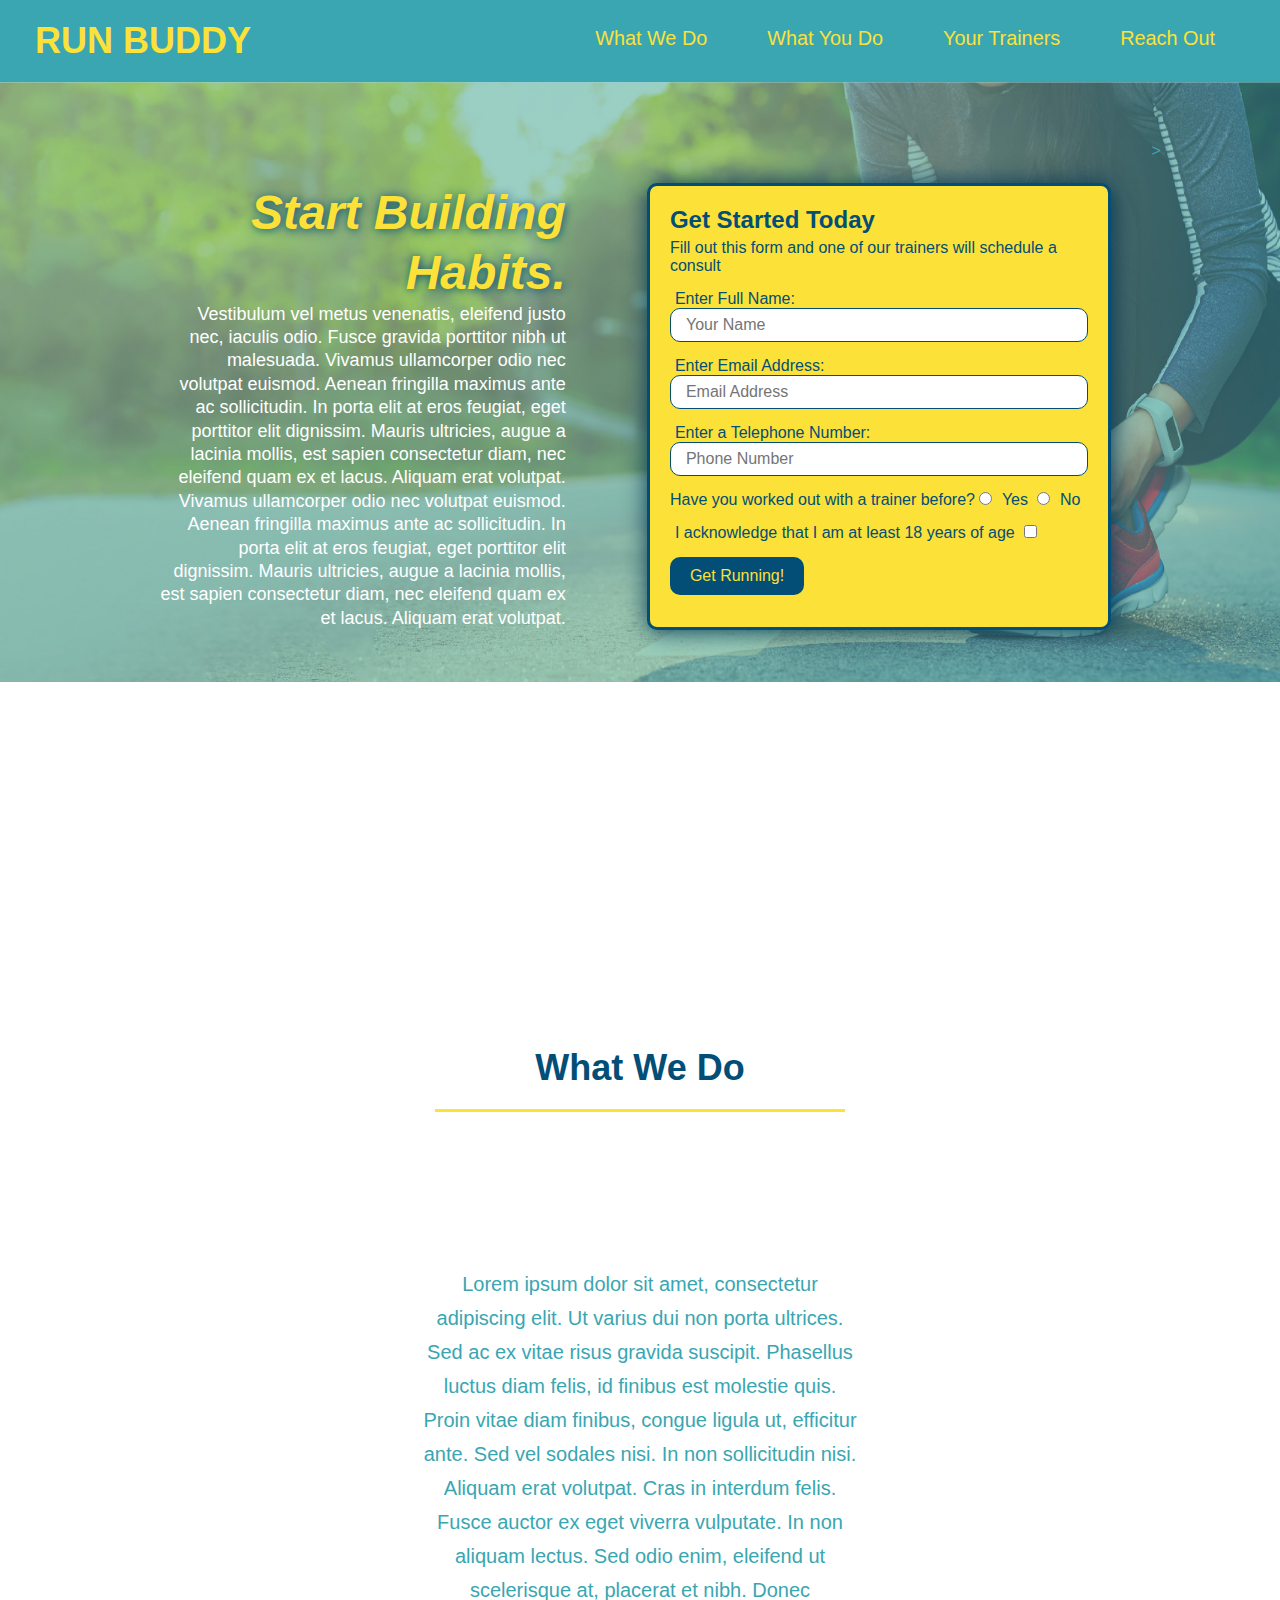
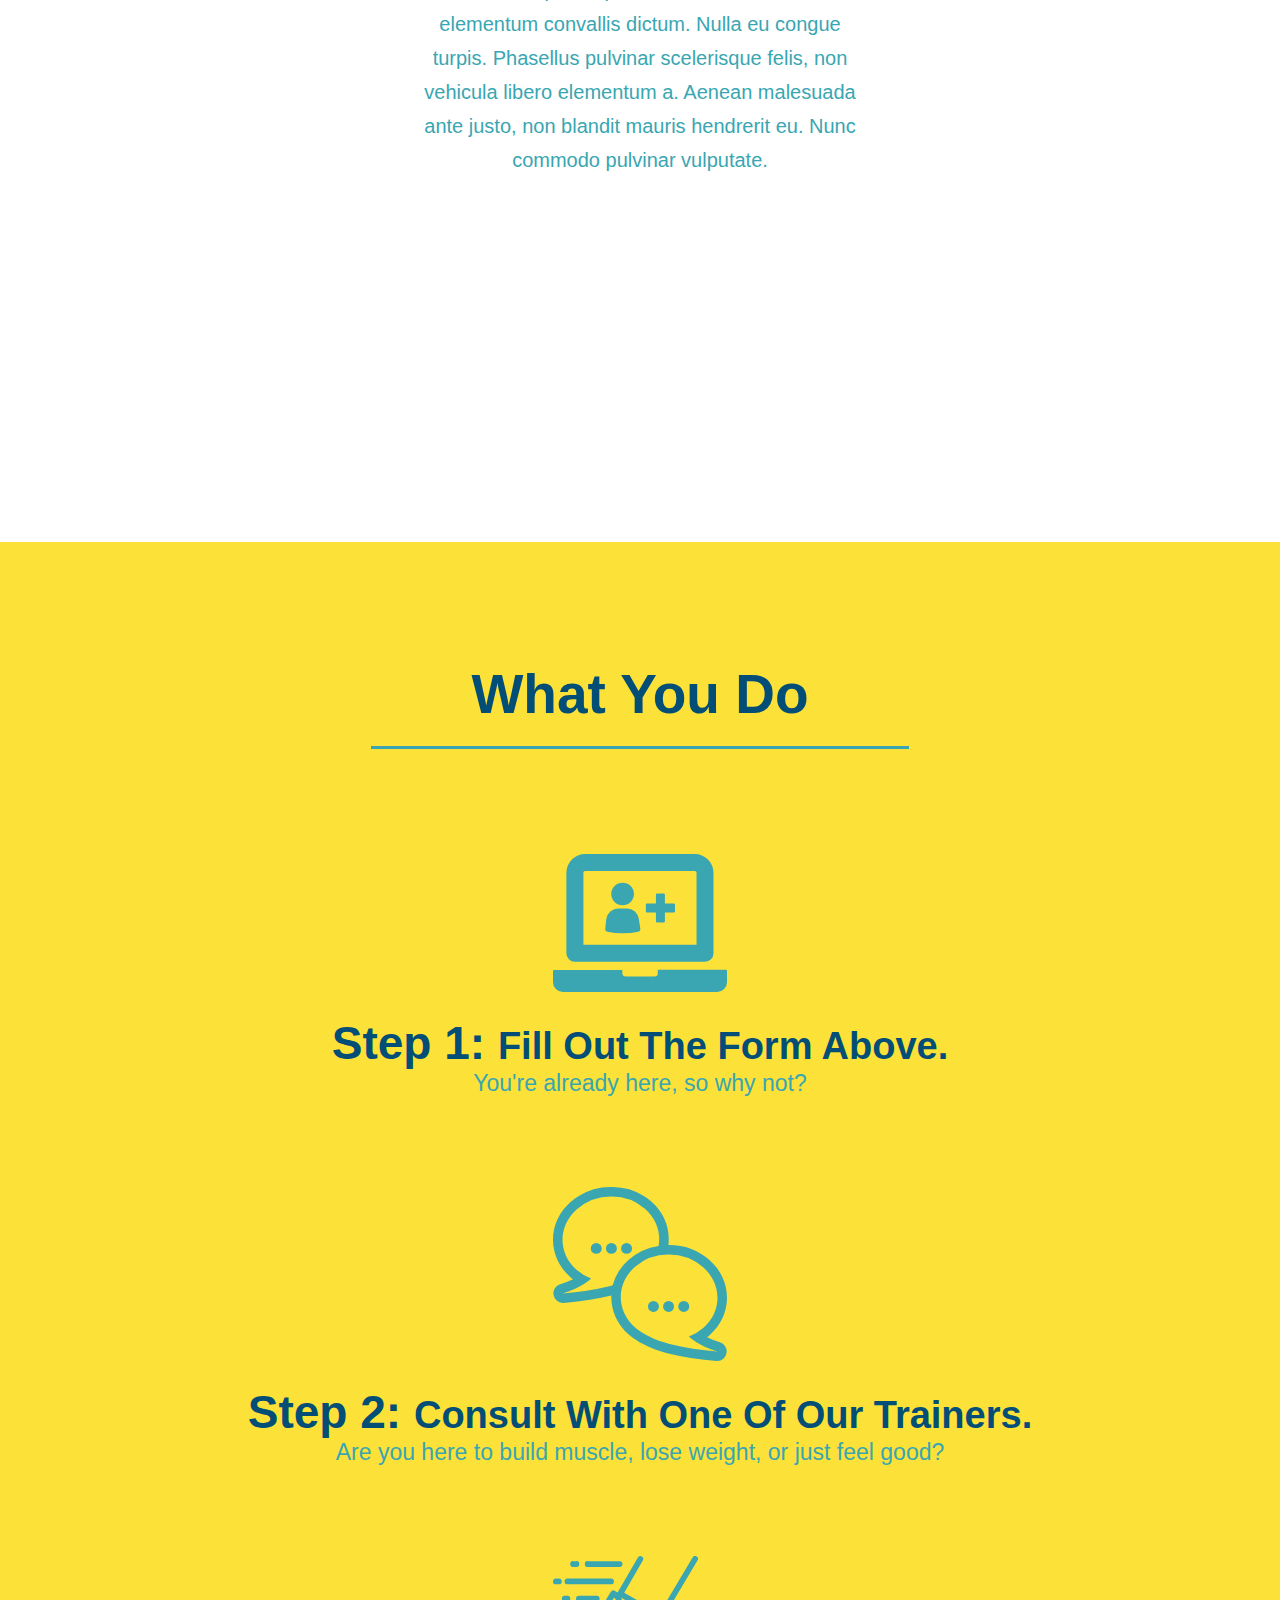
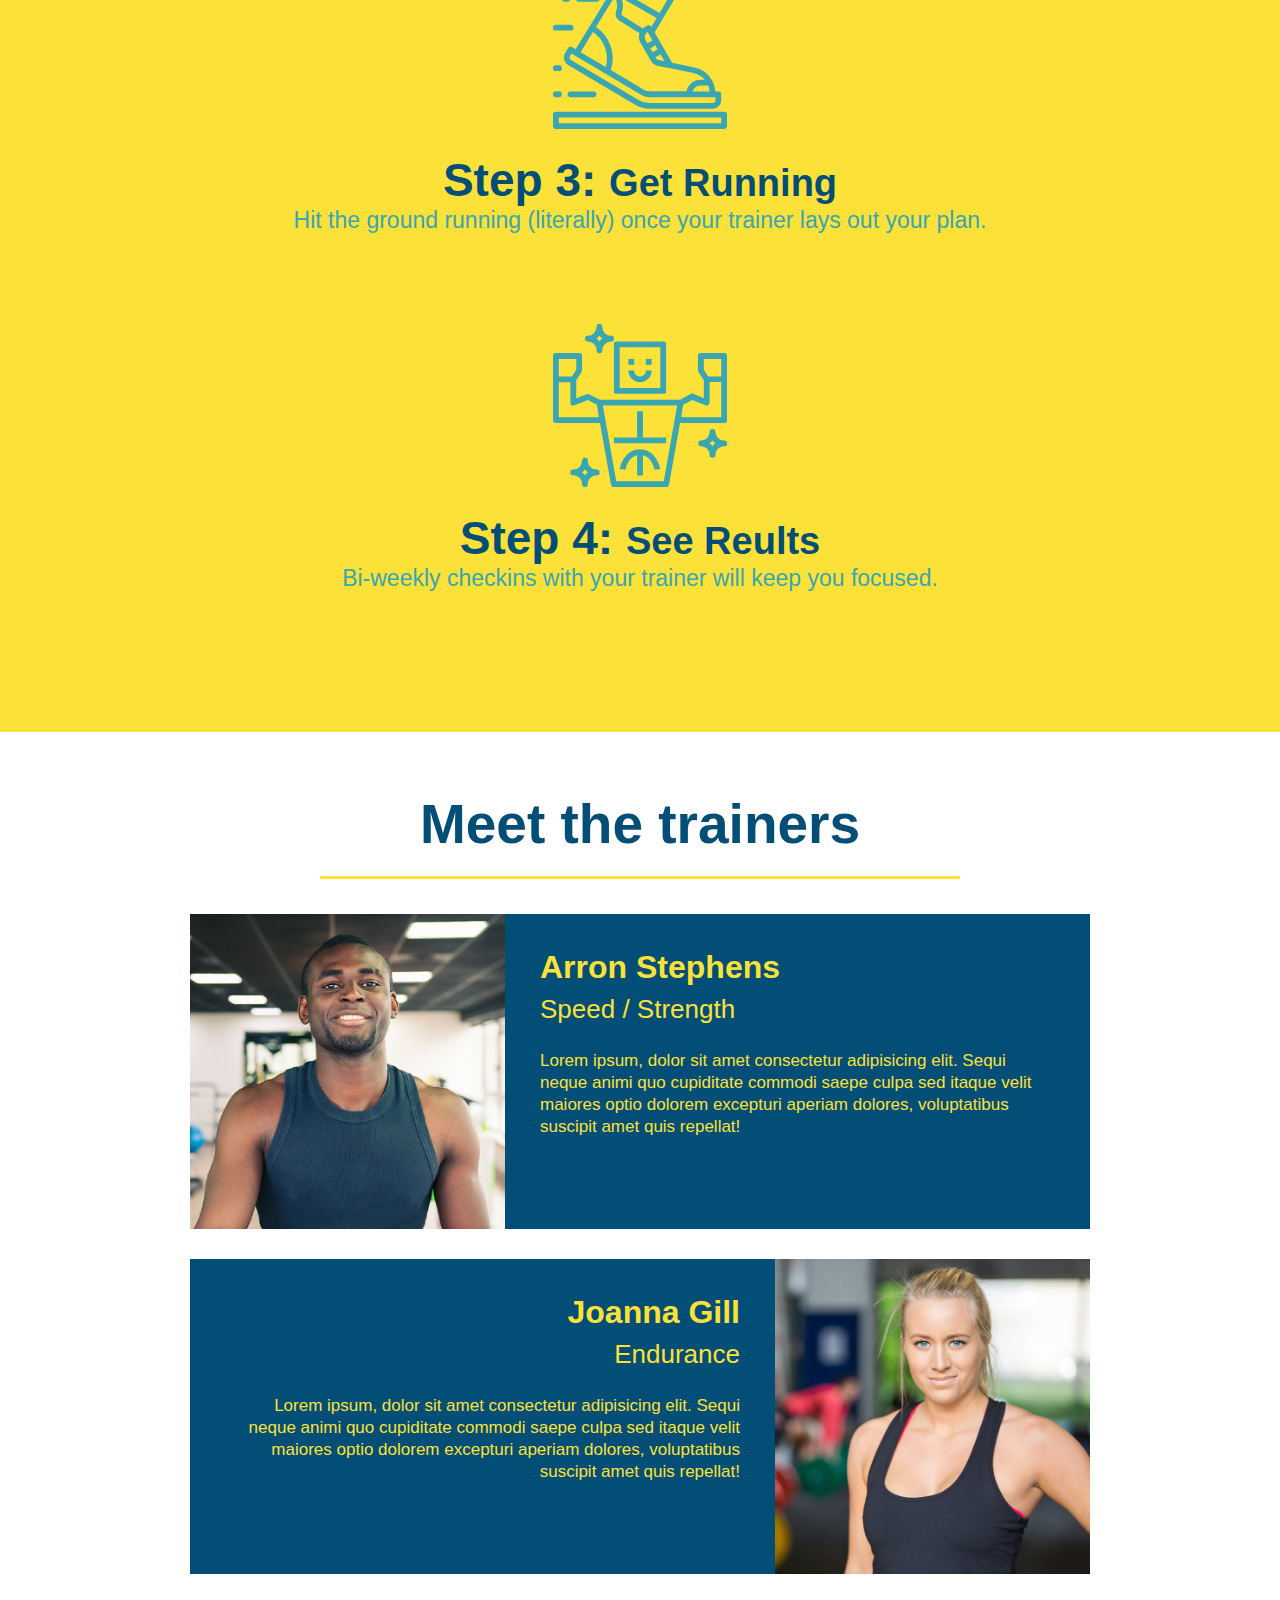
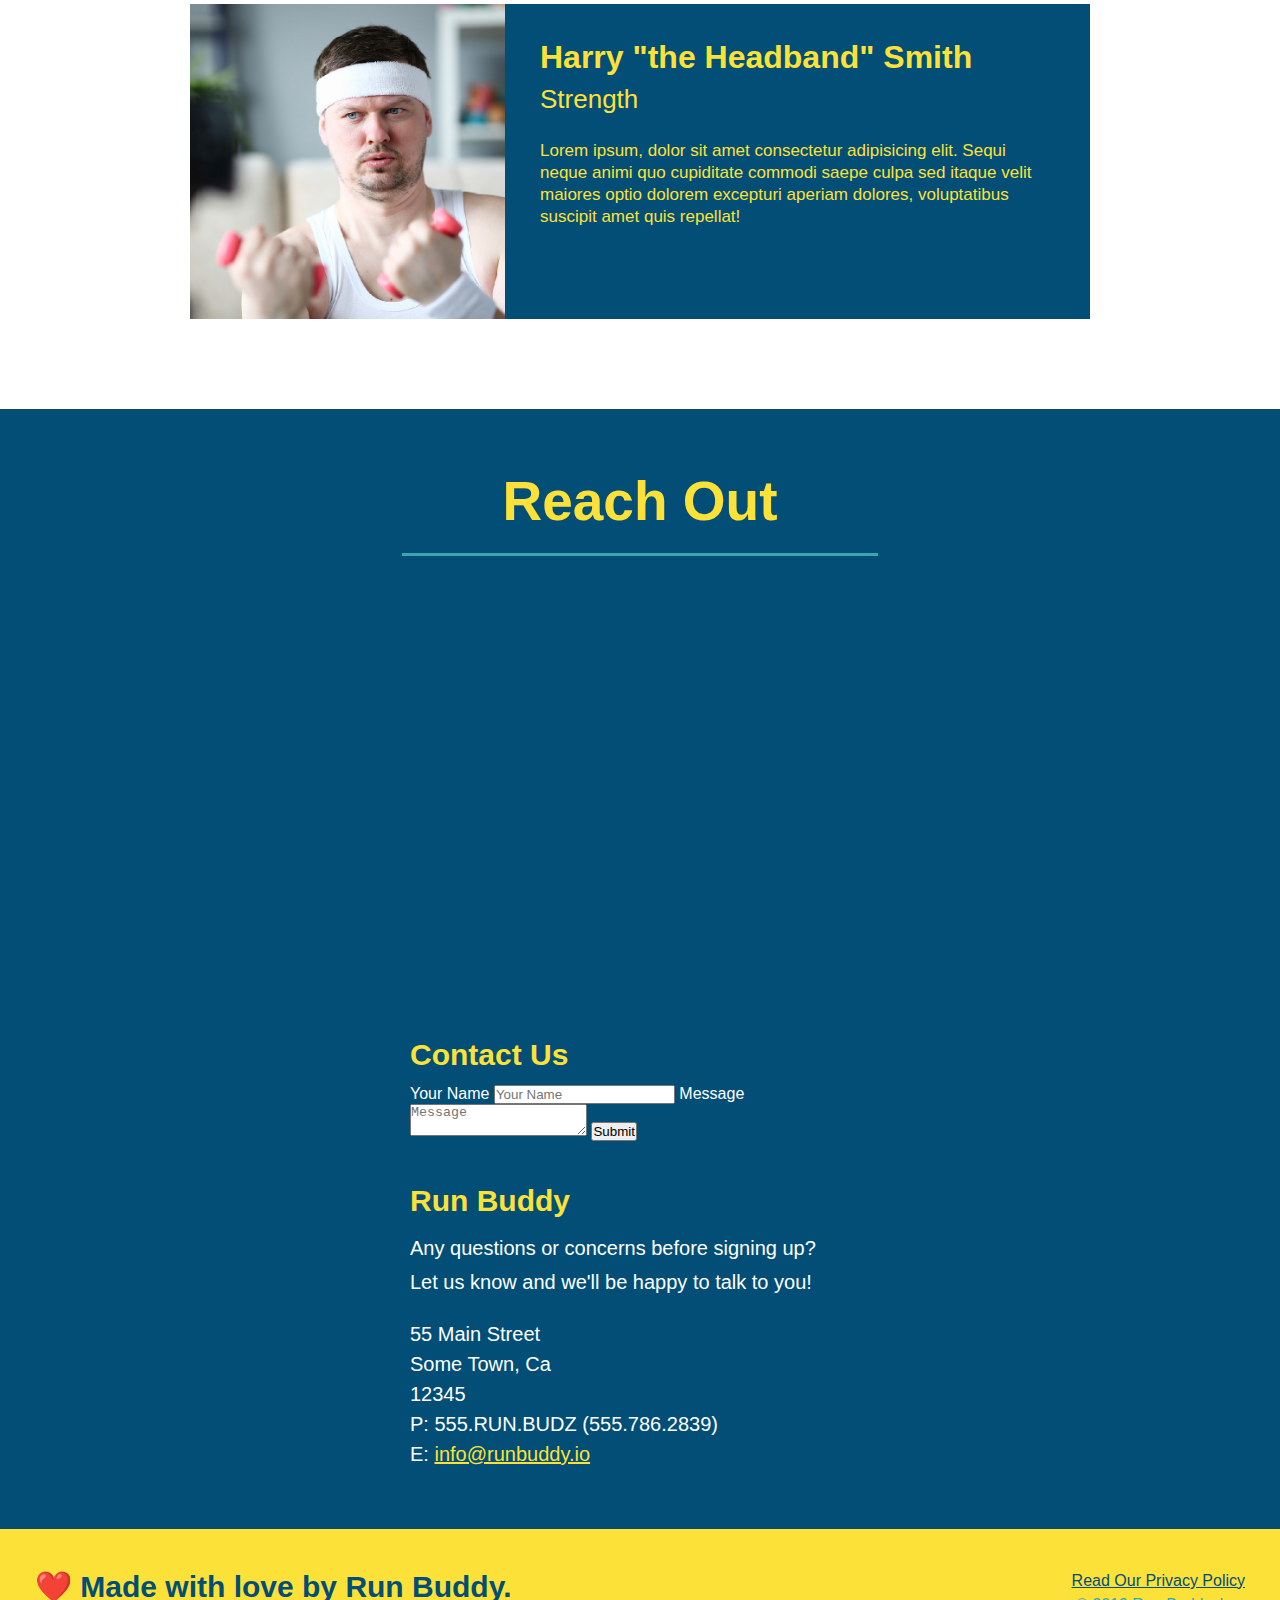
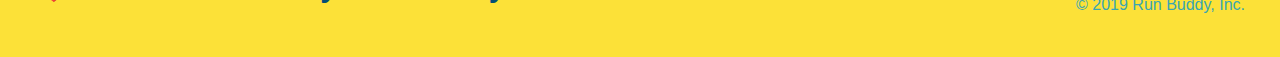
==== index.html @ 0eced3b2 "readjusted flexbox setup for hero" ====
<!DOCTYPE html>
<html lang="en">
  <head>
    <meta charset="UTF-8" />
    <title>Run Buddy</title>
    <link rel="stylesheet" href="./styles/style.css" />
  </head>
  <body>
    <!---Navigation-->
    <header>
      <a href="/"><h1>RUN BUDDY</h1></a>
      <nav>
        <ul>
          <li><a href="#what-we-do">What We Do</a></li>
          <li><a href="#what-you-do">What You Do</a></li>
          <li><a href="#your-trainers">Your Trainers</a></li>
          <li><a href="#reach-out">Reach Out</a></li>
        </ul>
      </nav>
    </header>

    <!-- hero/jumbotron -->
    <section class="hero">
      <div class="hero-text hero-flex">
        <h2>Start Building <br />Habits.</h2>
        <p>
          Vestibulum vel metus venenatis, eleifend justo nec, iaculis odio.
          Fusce gravida porttitor nibh ut malesuada. Vivamus ullamcorper odio
          nec volutpat euismod. Aenean fringilla maximus ante ac sollicitudin.
          In porta elit at eros feugiat, eget porttitor elit dignissim. Mauris
          ultricies, augue a lacinia mollis, est sapien consectetur diam, nec
          eleifend quam ex et lacus. Aliquam erat volutpat. Vivamus ullamcorper
          odio nec volutpat euismod. Aenean fringilla maximus ante ac
          sollicitudin. In porta elit at eros feugiat, eget porttitor elit
          dignissim. Mauris ultricies, augue a lacinia mollis, est sapien
          consectetur diam, nec eleifend quam ex et lacus. Aliquam erat
          volutpat.
        </p>
      </div>
      <!-- Contact Form -->
      <div class="hero-form hero-flex rounded-box">
        <h3>Get Started Today</h3>
        <p>
          Fill out this form and one of our trainers will schedule a consult
        </p>
        <!-- Form Eleement -->
        <form>
          <!-- Name -->
          <label for="name">Enter Full Name:</label>
          <input
            type="text"
            placeholder="Your Name"
            name="name"
            id="name"
            class="form-input rounded-box"
          />

          <!-- Email Address -->
          <label for="email">Enter Email Address:</label>
          <input
            type="email"
            placeholder="Email Address"
            name="email"
            id="email"
            class="form-input rounded-box"
          />

          <!-- Phone Number -->
          <label for="phone">Enter a Telephone Number:</label>
          <input
            type="tel"
            placeholder="Phone Number"
            name="phone"
            id="phone"
            class="form-input rounded-box"
          />

          <!-- Radio buttons -->
          <p>
            Have you worked out with a trainer before?
            <input type="radio" name="trainer-confirm" id="trainer-yes" />
            <label for="trainer-yes">Yes</label>
            <input type="radio" name="trainer-confirm" id="trainer-no" />
            <label for="trainer-no">No</label>
          </p>
          <!-- Checkbox Input -->
          <p>
            <label for="checkbox">
              I acknowledge that I am at least 18 years of age
            </label>
            <input type="checkbox" name="age-confirm" id="checkbox" />
          </p>
          <button type="submit" class="rounded-box">Get Running!</button>
        </form>
      </div>
      >
    </section>
    <!-- End Hero -->

    <!-- What We Do Section -->
    <section>
      <!-- Text Section -->
      <section id="what-we-do" class="intro">
        <!-- Title Section -->
        <section>
          <h2 class="section-title primary-border">What We Do</h2>
        </section>
        <!-- Content Text Section -->
        <section>
          <p>
            Lorem ipsum dolor sit amet, consectetur adipiscing elit. Ut varius
            dui non porta ultrices. Sed ac ex vitae risus gravida suscipit.
            Phasellus luctus diam felis, id finibus est molestie quis. Proin
            vitae diam finibus, congue ligula ut, efficitur ante. Sed vel
            sodales nisi. In non sollicitudin nisi. Aliquam erat volutpat. Cras
            in interdum felis. Fusce auctor ex eget viverra vulputate. In non
            aliquam lectus. Sed odio enim, eleifend ut scelerisque at, placerat
            et nibh. Donec elementum convallis dictum. Nulla eu congue turpis.
            Phasellus pulvinar scelerisque felis, non vehicula libero elementum
            a. Aenean malesuada ante justo, non blandit mauris hendrerit eu.
            Nunc commodo pulvinar vulputate.
          </p>
        </section>
      </section>
    </section>

    <!-- What You Do Seection -->
    <section id="what-you-do" class="steps">
      <!--Title section -->
      <section>
        <h2 class="section-title secondary-border">What You Do</h2>
      </section>

      <!-- Step One  Section -->
      <div>
        <img src="./images/step-1.svg" alt="" />
        <h3>Step 1: <span>Fill Out The Form Above.</span></h3>
        <p>You're already here, so why not?</p>
      </div>

      <!-- Step Two  Section -->
      <div>
        <img src="./images/step-2.svg" alt="" />
        <h3>Step 2: <span>Consult With One Of Our Trainers.</span></h3>
        <p>Are you here to build muscle, lose weight, or just feel good?</p>
      </div>

      <!-- Step Three  Section -->
      <div>
        <img src="./images/step-3.svg" alt="" />
        <h3>Step 3: <span>Get Running</span></h3>
        <p>
          Hit the ground running (literally) once your trainer lays out your
          plan.
        </p>
      </div>

      <!-- Step Four  Section -->
      <div>
        <img src="./images/step-4.svg" alt="" />
        <h3>Step 4: <span>See Reults</span></h3>
        <p>Bi-weekly checkins with your trainer will keep you focused.</p>
      </div>
    </section>

    <!-- Meet the Trainers Section -->
    <section id="your-trainers" class="trainers">
      <h2 class="section-title primary-border">Meet the trainers</h2>
      <!--Trainer One-->
      <article class="trainer">
        <img
          src="./images/trainer-1.jpg"
          alt="Arron Stephens in his workout clothes, ready to pump iron"
        />
        <div class="trainer-bio text-left">
          <h3>Arron Stephens</h3>
          <h4>Speed / Strength</h4>
          <p>
            Lorem ipsum, dolor sit amet consectetur adipisicing elit. Sequi
            neque animi quo cupiditate commodi saepe culpa sed itaque velit
            maiores optio dolorem excepturi aperiam dolores, voluptatibus
            suscipit amet quis repellat!
          </p>
        </div>
      </article>
      <!-- Trainer 2 -->
      <article class="trainer">
        <div class="trainer-bio text-right">
          <h3>Joanna Gill</h3>
          <h4>Endurance</h4>
          <p>
            Lorem ipsum, dolor sit amet consectetur adipisicing elit. Sequi
            neque animi quo cupiditate commodi saepe culpa sed itaque velit
            maiores optio dolorem excepturi aperiam dolores, voluptatibus
            suscipit amet quis repellat!
          </p>
        </div>
        <img
          src="./images/trainer-2.jpg"
          alt="Joanna Gill cooling off after a workout"
        />
      </article>
      <!--Trainer Three-->
      <article class="trainer">
        <img
          src="./images/trainer-3.jpg"
          alt="Harry Smith wearing a headband and lifting comically small pink weights"
        />
        <div class="trainer-bio text-left">
          <h3>Harry "the Headband" Smith</h3>
          <h4>Strength</h4>
          <p>
            Lorem ipsum, dolor sit amet consectetur adipisicing elit. Sequi
            neque animi quo cupiditate commodi saepe culpa sed itaque velit
            maiores optio dolorem excepturi aperiam dolores, voluptatibus
            suscipit amet quis repellat!
          </p>
        </div>
      </article>
    </section>

    <!-- Reach Out Section -->
    <section id="reach-out" class="contact">
      <h2 class="section-title secondary-border">Reach Out</h2>
      <div class="contact-info">
        <!--Map-->
        <iframe
          src="https://www.google.com/maps/embed?pb=!1m18!1m12!1m3!1d2967.4639565994735!2d-87.65717088429882!3d41.94736866905511!2m3!1f0!2f0!3f0!3m2!1i1024!2i768!4f13.1!3m3!1m2!1s0x880fd3b24f456c99%3A0x7875afb60ff40aca!2s1016%20W%20Addison%20St%2C%20Chicago%2C%20IL%2060613!5e0!3m2!1sen!2sus!4v1639683789755!5m2!1sen!2sus"
          width="400"
          height="400"
          style="border: 0"
          allowfullscreen=""
          loading="lazy"
        >
        </iframe>

        <!-- Contact Us Form -->
        <div class="contact-form">
          <h3>Contact Us</h3>
          <form>
            <label for="contact-name">Your Name</label>
            <input type="text" id="contact-name" placeholder="Your Name" />

            <label for="contact-message">Message</label>
            <textarea id="contact-message" placeholder="Message"></textarea>
            <button type="submit">Submit</button>
          </form>
        </div>

        <!--Text Info-->
        <div>
          <h3>Run Buddy</h3>
          <p>
            Any questions or concerns before signing up?
            <br />
            Let us know and we'll be happy to talk to you!
          </p>
          <address>
            55 Main Street <br />
            Some Town, Ca <br />
            12345<br />
            P: 555.RUN.BUDZ (555.786.2839)<br />
            E: <a href="mailto:info@runbuddy.io">info@runbuddy.io</a>
          </address>
        </div>
      </div>
    </section>

    <!-- Footer -->
    <footer>
      <h2>❤️ Made with love by Run Buddy.</h2>
      <div>
        <a href="./privacy-policy.html">Read Our Privacy Policy</a><br />
        &copy; 2019 Run Buddy, Inc.
      </div>
    </footer>
  </body>
</html>
---- styles/style.css ----
/* Setting Default CSS Values */
* {
  margin: 0;
  padding: 0;
  box-sizing: border-box;
}

body {
  color: #39a6b2;
  font-family: Helvetica, Arial, sans-serif;
}

/*Header design*/
header {
  padding: 20px 35px;
  background-color: #39a6b2;
  display: flex;
  justify-content: space-between;
  flex-wrap: wrap;git
}

header h1 {
  font-weight: bold;
  font-size: 36px;
  color: #fce138;
  margin: 0;
}

header a {
  text-decoration: none;
  color: #fce138;
}
/* Navigation styling */
header nav {
  margin: 7px 0;
}
  header nav ul {
    display: flex;
    flex-wrap: wrap;
    justify-content: space-between;
    align-items: center;
    list-style: none;
  }

header nav ul li {
  display: inline;
}

header nav ul li a {
  margin: 0 30px;
  font-weight: lighter;
  font-size: 1.55vw;
}

/* Footer styling  */
footer {
  background: #fce138;
  width: 100%;
  padding: 40px 35px;
  display: flex;
  justify-content: space-between;
  flex-wrap: wrap;
}

footer h2 {
  color: #024e76;
  font-size: 30px;
  margin: 0;
}

footer div {
  line-height: 1.5;
  text-align: right;
}

footer a {
  color: #024e76;
}

/*Content Styling*/

section {
  padding: 60px;
}

.section-title {
  font-size: 55px;
  color: #024e76;
  margin-bottom: 35px;
  padding: 0 100px 20px 100px;
  display: inline-block;
  border-bottom: 3px solid;
}

.primary-border {
  border-color: #fce138;
}

.secondary-border {
  border-color: #39a6b2;
}

.text-left {
  text-align: left;
}

.text-right {
  text-align: right;
}

.rounded-box {
  border-radius: 10px;
}

/*Hero Section*/
.hero {
  background-image: url("../images/hero-bg.jpg");
  height: 600px;
  background-size: cover;
  background-position: center;
  position: relative;
  display: flex;
  justify-content: center;
  flex-wrap: wrap;
}

.hero-text{
      width: 35%;
    text-align: right;
    margin: 3.5%;
    color: #fff;
    font-size: 18px;
    line-height: 1.3;
}

.hero-text h2 {
  font-size: 48px;
  color: #fce138;
  text-shadow: 1px 1px 10px #024e76;
  text-align: right;
  font-style: italic;
  line-height: 1.25;
}


/*Form Styling*/
.hero-form {
  background-color: #fce138;
  margin: 3.5%;
  padding: 20px;
  width: 40%;
  color: #024e76;
  border: solid 3px #024e76;
  bottom: 120px;
  right: 140px;
  box-shadow: 1px 1px 25px #003552;
}
/*Hero form title*/
.hero-form h3 {
  font-size: 24px;
  margin: 0;
}

.hero-form p {
  margin: 5px 0 15px 0;
}
/*text input box styling*/
.form-input {
  border: 1px solid #024e76;
  display: block;
  padding: 7px 15px;
  font-size: 16px;
  color: #024e76;
  width: 100%;
  margin-bottom: 15px;
}
/* radio button and check box styling */
.hero-form label {
  margin: 0 5px;
}

.hero-form button {
  color: #fce138;
  background-color: #024e76;
  border: none;
  padding: 10px 20px;
  font-size: 16px;
}

form p {
  display: block;
}

/*Hero End*/

/*What We Do*/

#what-we-do {
  background-color: #fff;
  margin: 0;
  padding: 245px;
}

#what-we-do h2 {
  font-size: 36px;
  font-weight: bold;
  text-align: center;
  color: #024e76;
}

/*What you do*/
.intro {
  text-align: center;
}

.intro p {
  line-height: 1.7;
  color: #39a6b2;
  width: 80%;
  font-size: 20px;
  margin: 0 auto;
}

/*What You Do Section*/
.steps {
  text-align: center;
  background: #fce138;
}

.steps div {
  margin-bottom: 80px;
}

.steps img {
  width: 15%;
  margin: 10px 0;
}

.steps h3 {
  color: #024e76;
  font-size: 46px;
  margin-top: 10px;
}

.steps p {
  color: #39a6b2;
  font-size: 23px;
}

.steps span {
  font-size: 38px;
}

/*Trainers section*/

.trainers {
  text-align: center;
}

.trainer {
  width: 900px;
  margin: 0 auto 30px auto;
  background: #024e76;
  color: #fce138;
  overflow: auto;
}

.trainer img {
  width: 35%;
  float: left;
}

.trainer-bio {
  padding: 35px;
  float: left;
  width: 65%;
}

.trainer-bio h3 {
  font-size: 32px;
  margin-bottom: 8px;
}

.trainer-bio h4 {
  font-weight: lighter;
  font-size: 26px;
  margin-bottom: 25px;
}

.trainer-bio p {
  font-size: 17px;
  line-height: 1.3;
}

/*Reach Out Section*/

.contact {
  text-align: center;
  background-color: #024e76;
}

.contact h2 {
  color: #fce138;
}

.contact-info {
  overflow: auto;
  width: 50%;
  margin: 0 auto;
  text-align: left;
}

.contact-info iframe {
  width: 400px;
  height: 400px;
  margin: 0;
  display: inline-block;
}

.contact-info h3 {
  color: #fce138;
  font-size: 30px;
  line-height: 2;
}

.contact-info div {
  width: 410px;
  display: inline-block;
  vertical-align: top;
  text-align: left;
  margin: 30px 0 0 60px;
  color: white;
}

.contact-info p {
  line-height: 1.7;
  font-size: 20px;
  margin-bottom: 20px;
}

.contact-info address {
  line-height: 1.5;
  font-size: 20px;
  font-style: normal;
}

.contact-info a {
  color: #fce138;
}

/* REACH  OUT STYLES END */
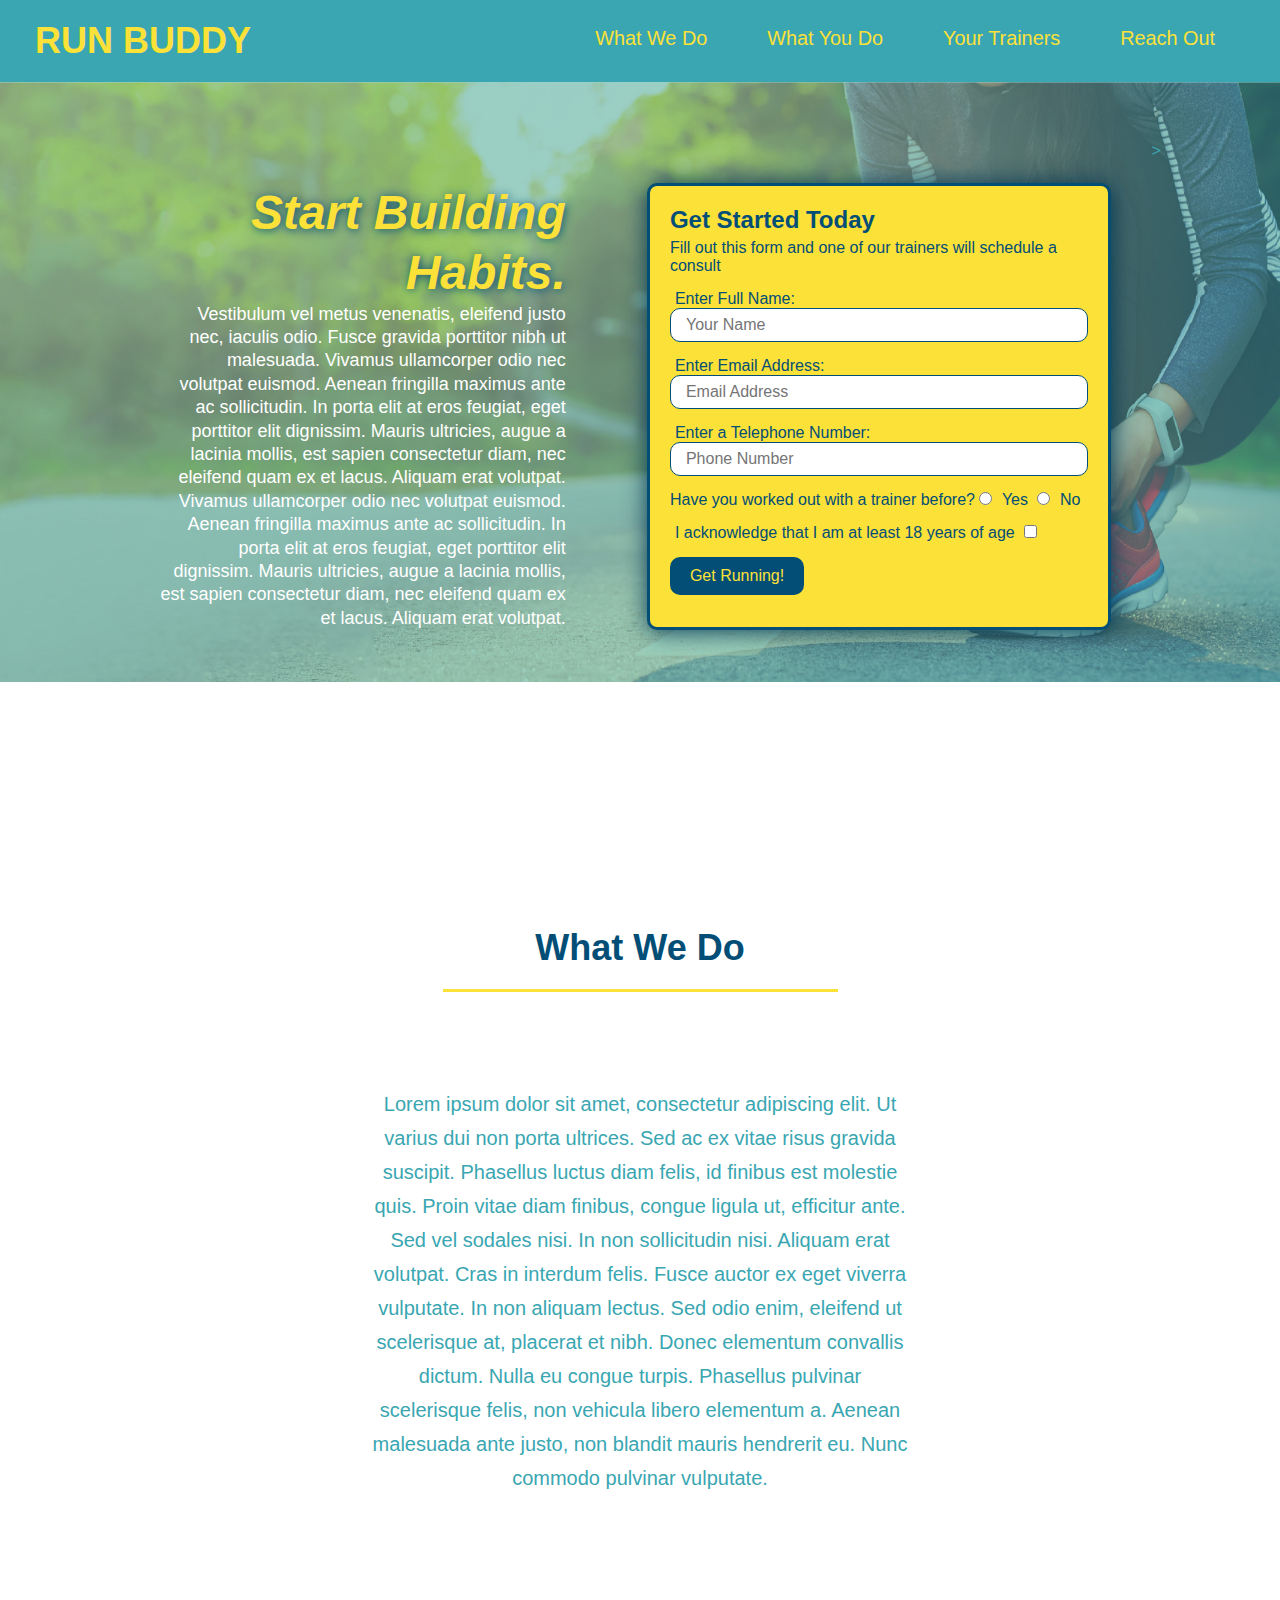
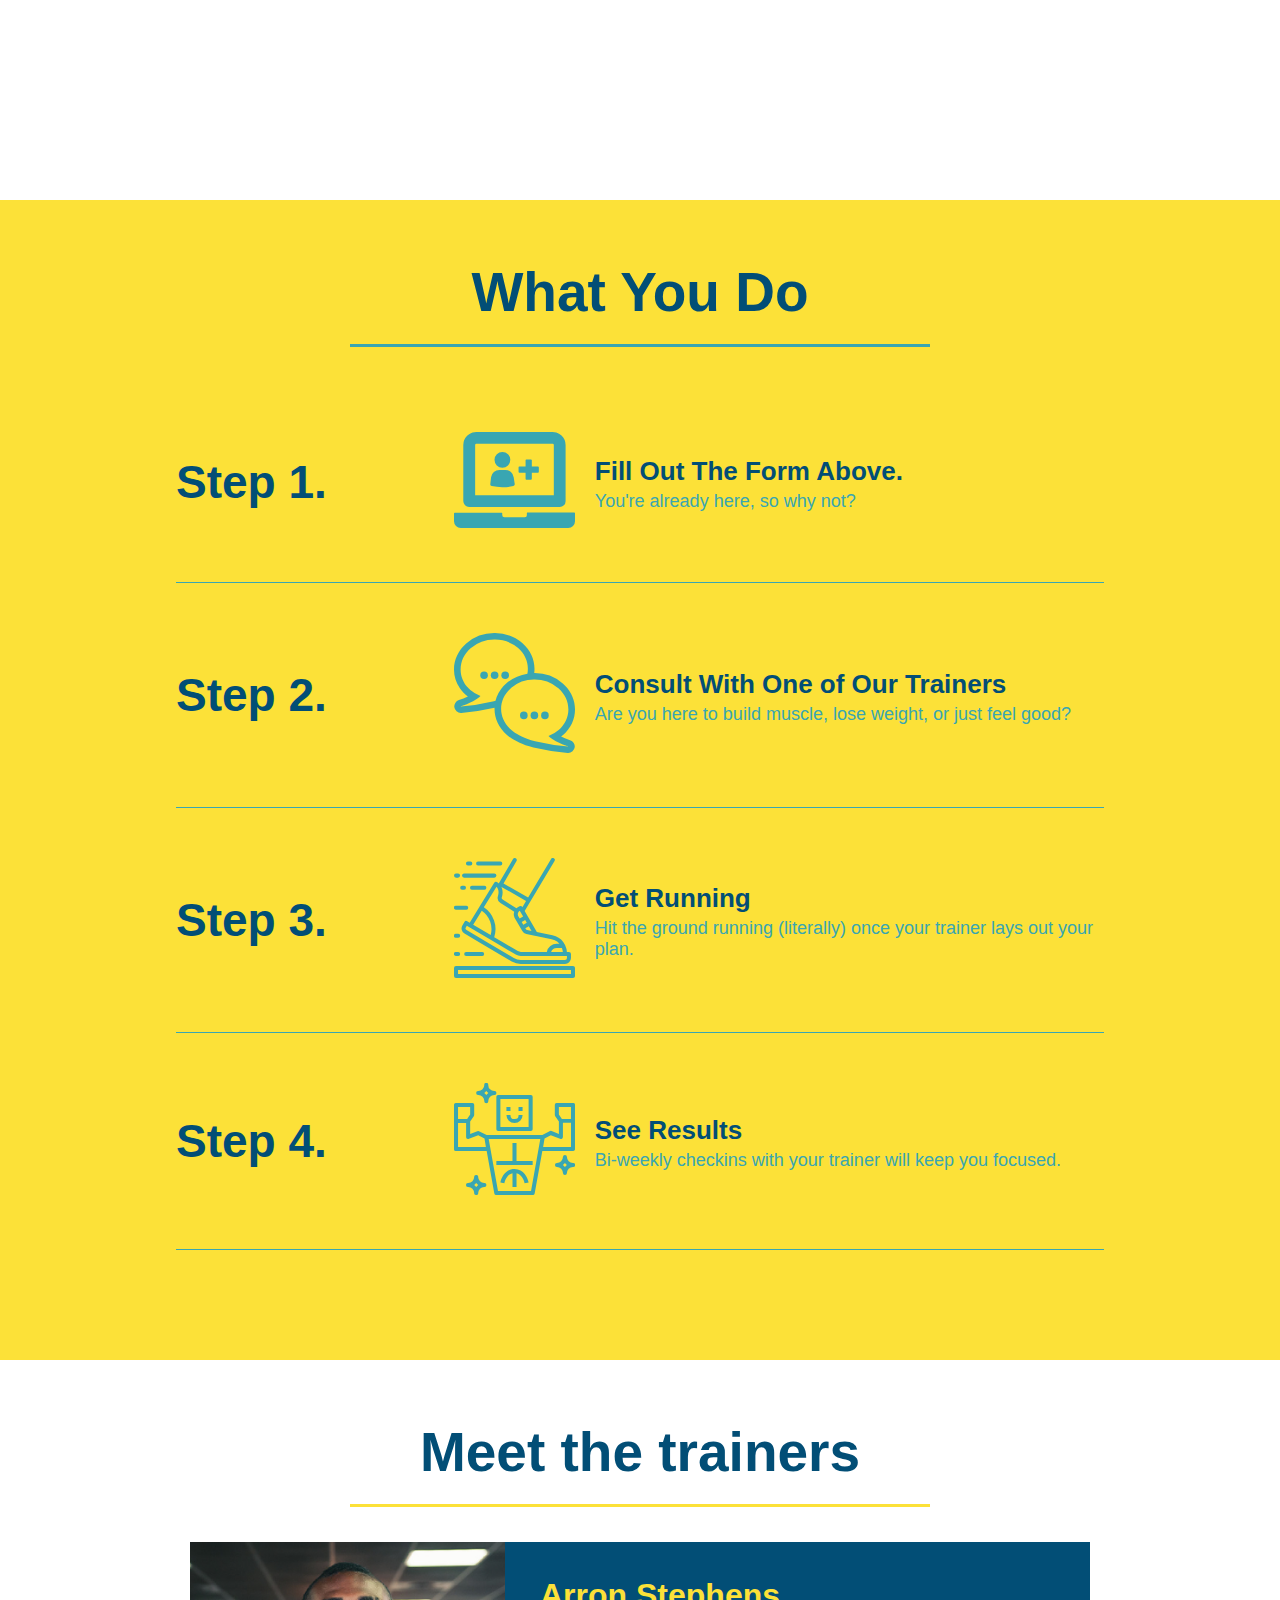
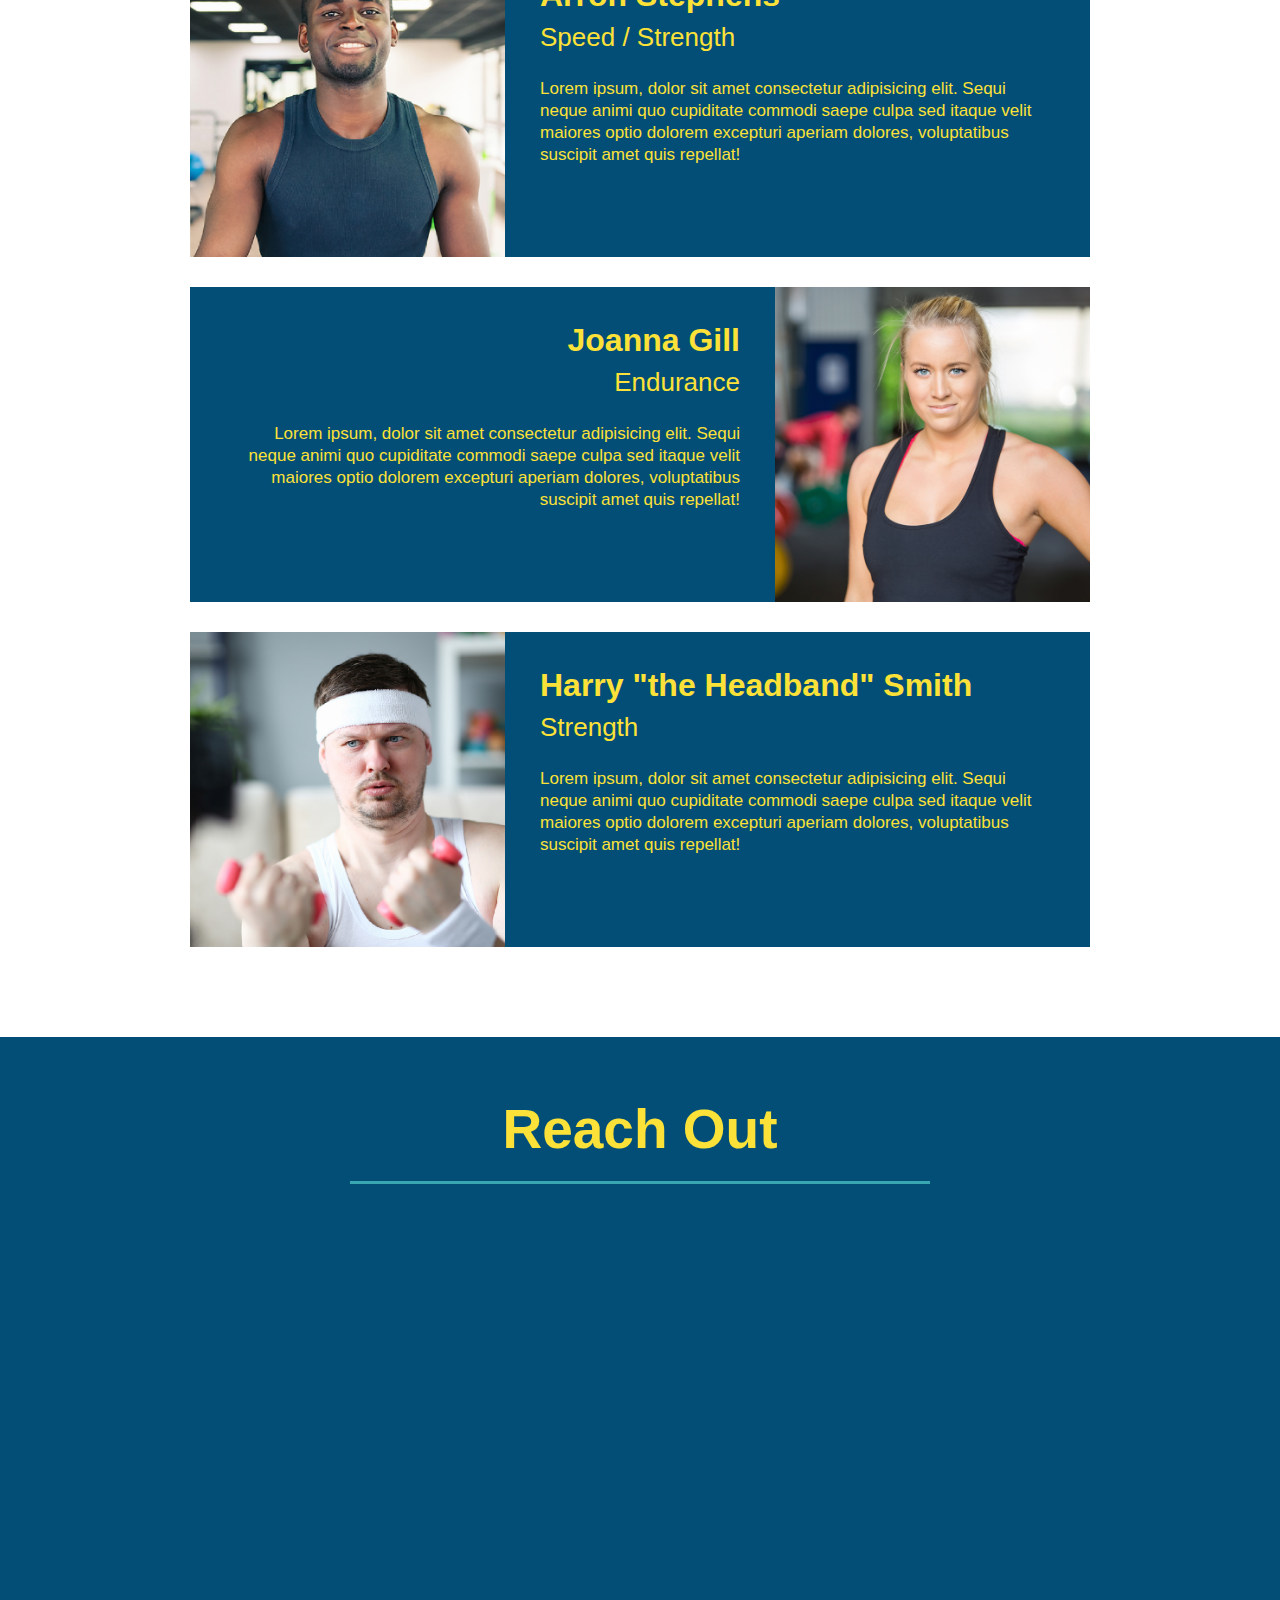
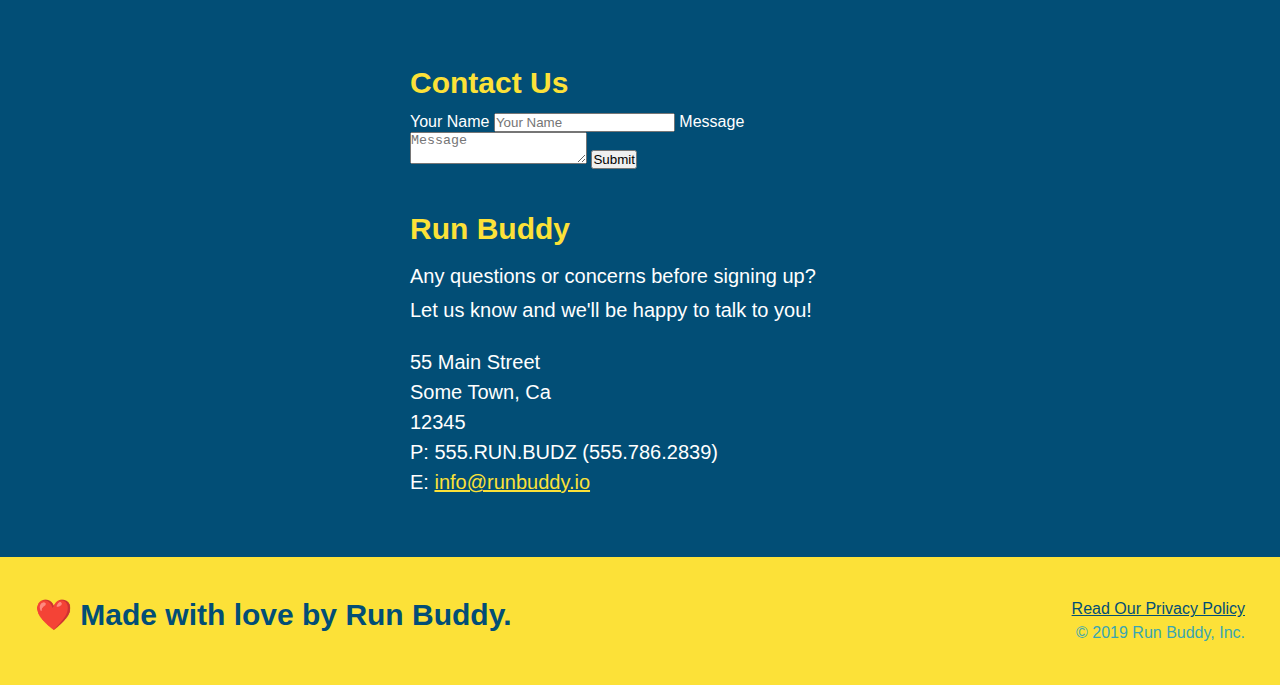
==== commit 3eedc6ea: "add flexbox to steps section" ====
--- a/index.html
+++ b/index.html
@@ -98,74 +98,101 @@
     <!-- End Hero -->
 
     <!-- What We Do Section -->
-    <section>
-      <!-- Text Section -->
-      <section id="what-we-do" class="intro">
-        <!-- Title Section -->
-        <section>
-          <h2 class="section-title primary-border">What We Do</h2>
-        </section>
-        <!-- Content Text Section -->
-        <section>
-          <p>
-            Lorem ipsum dolor sit amet, consectetur adipiscing elit. Ut varius
-            dui non porta ultrices. Sed ac ex vitae risus gravida suscipit.
-            Phasellus luctus diam felis, id finibus est molestie quis. Proin
-            vitae diam finibus, congue ligula ut, efficitur ante. Sed vel
-            sodales nisi. In non sollicitudin nisi. Aliquam erat volutpat. Cras
-            in interdum felis. Fusce auctor ex eget viverra vulputate. In non
-            aliquam lectus. Sed odio enim, eleifend ut scelerisque at, placerat
-            et nibh. Donec elementum convallis dictum. Nulla eu congue turpis.
-            Phasellus pulvinar scelerisque felis, non vehicula libero elementum
-            a. Aenean malesuada ante justo, non blandit mauris hendrerit eu.
-            Nunc commodo pulvinar vulputate.
-          </p>
-        </section>
+    <section id="what-we-do" class="intro">
+      <!-- Title Section -->
+      <div class="flex-row">
+        <h2 class="section-title primary-border">What We Do</h2>
+      </div>
+      <!-- Content Text Section -->
+      <section>
+        <p>
+          Lorem ipsum dolor sit amet, consectetur adipiscing elit. Ut varius dui
+          non porta ultrices. Sed ac ex vitae risus gravida suscipit. Phasellus
+          luctus diam felis, id finibus est molestie quis. Proin vitae diam
+          finibus, congue ligula ut, efficitur ante. Sed vel sodales nisi. In
+          non sollicitudin nisi. Aliquam erat volutpat. Cras in interdum felis.
+          Fusce auctor ex eget viverra vulputate. In non aliquam lectus. Sed
+          odio enim, eleifend ut scelerisque at, placerat et nibh. Donec
+          elementum convallis dictum. Nulla eu congue turpis. Phasellus pulvinar
+          scelerisque felis, non vehicula libero elementum a. Aenean malesuada
+          ante justo, non blandit mauris hendrerit eu. Nunc commodo pulvinar
+          vulputate.
+        </p>
       </section>
     </section>
 
     <!-- What You Do Seection -->
     <section id="what-you-do" class="steps">
       <!--Title section -->
-      <section>
+      <div class="flex-row">
         <h2 class="section-title secondary-border">What You Do</h2>
-      </section>
+      </div>
 
       <!-- Step One  Section -->
-      <div>
-        <img src="./images/step-1.svg" alt="" />
-        <h3>Step 1: <span>Fill Out The Form Above.</span></h3>
-        <p>You're already here, so why not?</p>
+      <div class="step">
+        <h3>Step 1.</h3>
+        <div class="step-info">
+          <div class="step-img">
+            <img src="./images/step-1.svg" alt="" />
+          </div>
+          <div class="step-text">
+            <h4>Fill Out The Form Above.</h4>
+            <p>You're already here, so why not?</p>
+          </div>
+        </div>
       </div>
 
       <!-- Step Two  Section -->
-      <div>
-        <img src="./images/step-2.svg" alt="" />
-        <h3>Step 2: <span>Consult With One Of Our Trainers.</span></h3>
-        <p>Are you here to build muscle, lose weight, or just feel good?</p>
+      <div class="step">
+        <h3>Step 2.</h3>
+        <div class="step-info">
+          <div class="step-img">
+            <img src="./images/step-2.svg" alt="" />
+          </div>
+          <div class="step-text">
+            <h4>Consult With One of Our Trainers</h4>
+            <p>Are you here to build muscle, lose weight, or just feel good?</p>
+          </div>
+        </div>
       </div>
 
       <!-- Step Three  Section -->
-      <div>
-        <img src="./images/step-3.svg" alt="" />
-        <h3>Step 3: <span>Get Running</span></h3>
-        <p>
-          Hit the ground running (literally) once your trainer lays out your
-          plan.
-        </p>
+      <div class="step">
+        <h3>Step 3.</h3>
+        <div class="step-info">
+          <div class="step-img">
+            <img src="./images/step-3.svg" alt="" />
+          </div>
+          <div class="step-text">
+            <h4>Get Running</h4>
+            <p>
+              Hit the ground running (literally) once your trainer lays out your
+              plan.
+            </p>
+          </div>
+        </div>
       </div>
 
       <!-- Step Four  Section -->
-      <div>
-        <img src="./images/step-4.svg" alt="" />
-        <h3>Step 4: <span>See Reults</span></h3>
-        <p>Bi-weekly checkins with your trainer will keep you focused.</p>
+      <div class="step">
+        <h3>Step 4.</h3>
+        <div class="step-info">
+          <div class="step-img">
+            <img src="./images/step-4.svg" alt="" />
+          </div>
+          <div class="step-text">
+            <h4>See Results</h4>
+            <p>Bi-weekly checkins with your trainer will keep you focused.</p>
+          </div>
+        </div>
       </div>
     </section>
 
     <!-- Meet the Trainers Section -->
     <section id="your-trainers" class="trainers">
-      <h2 class="section-title primary-border">Meet the trainers</h2>
+      <div class="flex-row">
+        <h2 class="section-title primary-border">Meet the trainers</h2>
+      </div>
       <!--Trainer One-->
       <article class="trainer">
         <img
@@ -221,7 +248,10 @@
 
     <!-- Reach Out Section -->
     <section id="reach-out" class="contact">
-      <h2 class="section-title secondary-border">Reach Out</h2>
+      <div class="flex-row">
+        <h2 class="section-title secondary-border">Reach Out</h2>
+      </div>
+
       <div class="contact-info">
         <!--Map-->
         <iframe
--- a/styles/style.css
+++ b/styles/style.css
@@ -86,10 +86,11 @@
 .section-title {
   font-size: 55px;
   color: #024e76;
-  margin-bottom: 35px;
-  padding: 0 100px 20px 100px;
-  display: inline-block;
   border-bottom: 3px solid;
+  padding-bottom: 20px;
+  text-align: center;
+  margin: 0 auto 35px auto;
+  width: 50%;
 }
 
 .primary-border {
@@ -106,6 +107,10 @@
 
 .text-right {
   text-align: right;
+}
+
+.flex-row{
+  display: flex;
 }
 
 .rounded-box {
@@ -209,9 +214,6 @@
 }
 
 /*What you do*/
-.intro {
-  text-align: center;
-}
 
 .intro p {
   line-height: 1.7;
@@ -219,43 +221,59 @@
   width: 80%;
   font-size: 20px;
   margin: 0 auto;
+  text-align: center;
 }
 
 /*What You Do Section*/
 .steps {
-  text-align: center;
   background: #fce138;
 }
-
-.steps div {
-  margin-bottom: 80px;
-}
-
-.steps img {
-  width: 15%;
-  margin: 10px 0;
-}
-
-.steps h3 {
+.step {
+  margin: 50px auto;
+  padding-bottom: 50px;
+  width: 80%;
+  border-bottom: 1px solid #39a6b2;
+  display: flex;
+  flex-wrap:wrap;
+  align-items: center;
+  justify-content: space-between;
+}
+
+.step h3 {
   color: #024e76;
   font-size: 46px;
-  margin-top: 10px;
-}
-
-.steps p {
+  flex: 1 30%;
+}
+
+.step-text p {
   color: #39a6b2;
-  font-size: 23px;
-}
-
-.steps span {
-  font-size: 38px;
+  font-size: 18px;
+}
+
+.step-info{
+  flex: 2 70%;
+  display: flex;
+  flex-wrap: wrap;
+  align-items: center;
+}
+
+.step-text{
+  flex: 12;
+}
+
+.step-img {
+  flex: 1 12%;
+  margin-right: 20px;
+  max-width: 100%;
+}
+
+.step-text h4{
+  font-size: 26px;
+  line-height: 1.5;
+  color: #024e76;
 }
 
 /*Trainers section*/
-
-.trainers {
-  text-align: center;
-}
 
 .trainer {
   width: 900px;
@@ -295,7 +313,6 @@
 /*Reach Out Section*/
 
 .contact {
-  text-align: center;
   background-color: #024e76;
 }
 
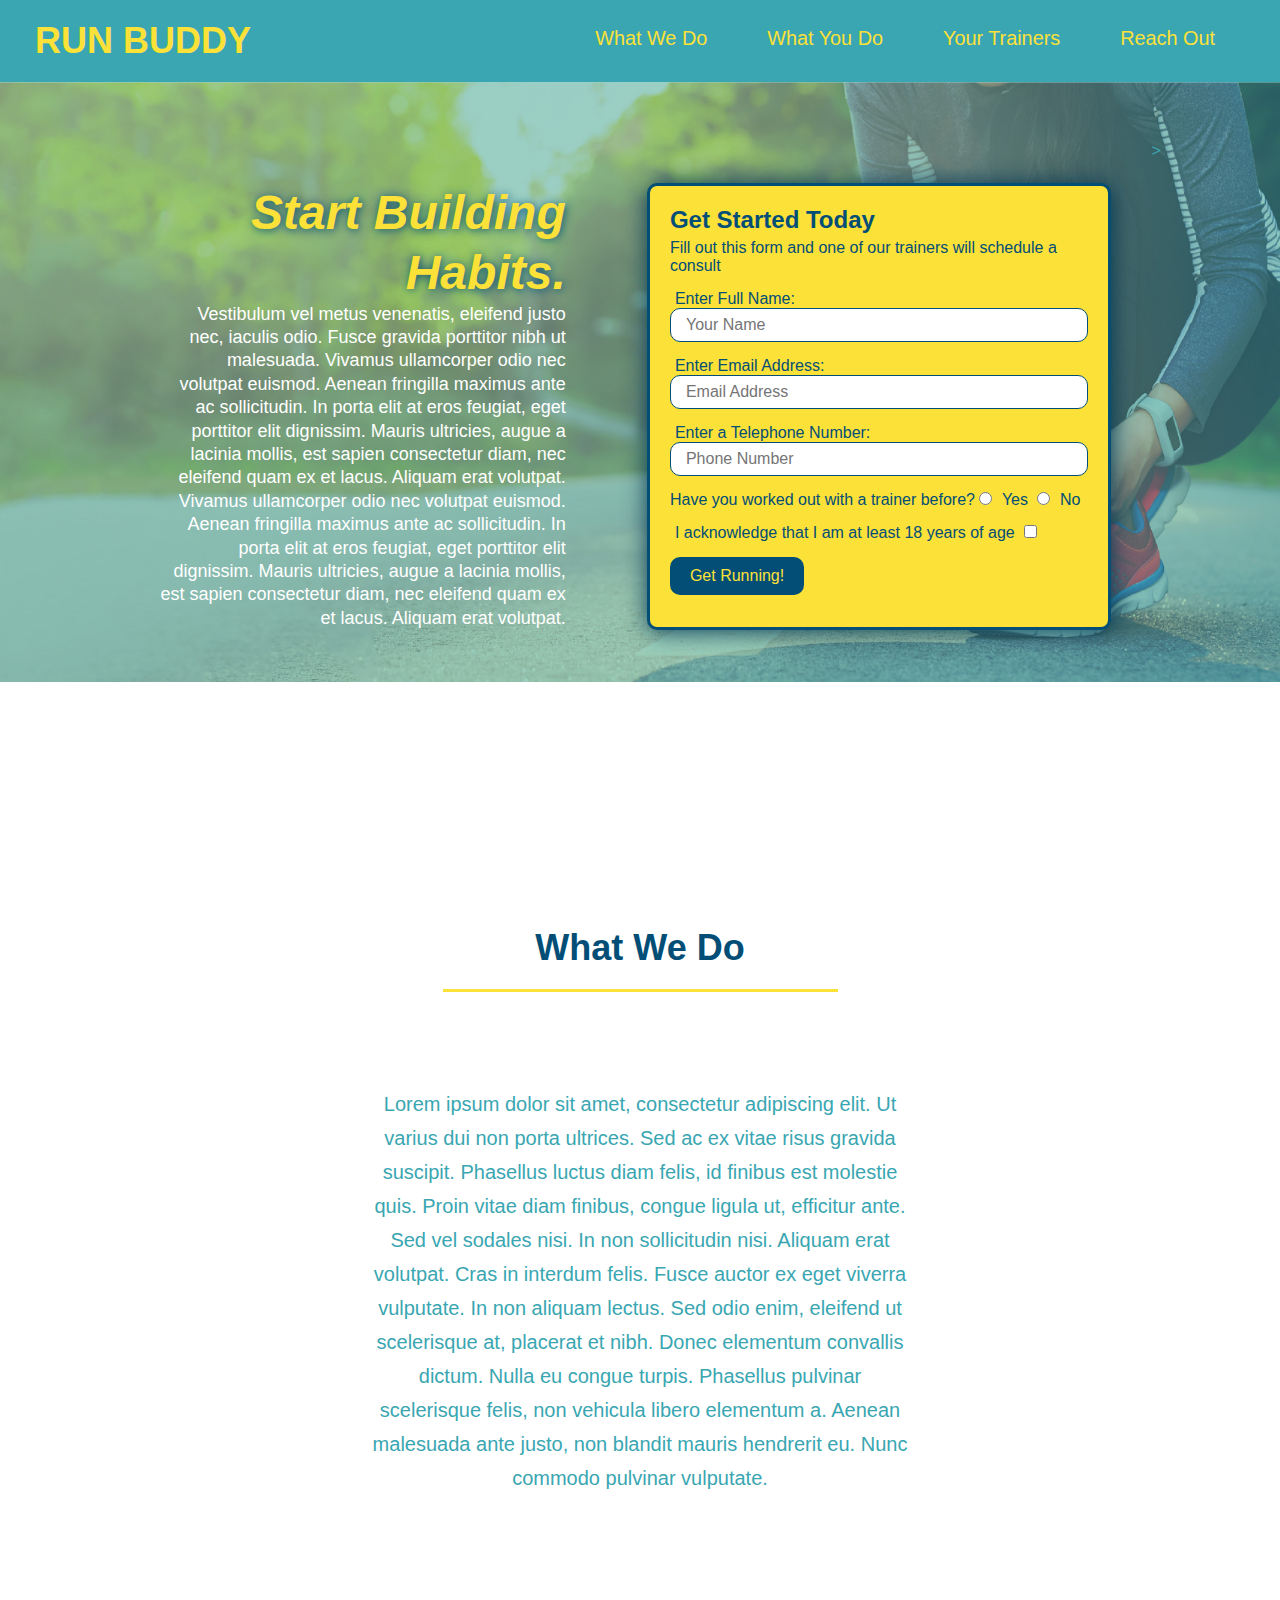
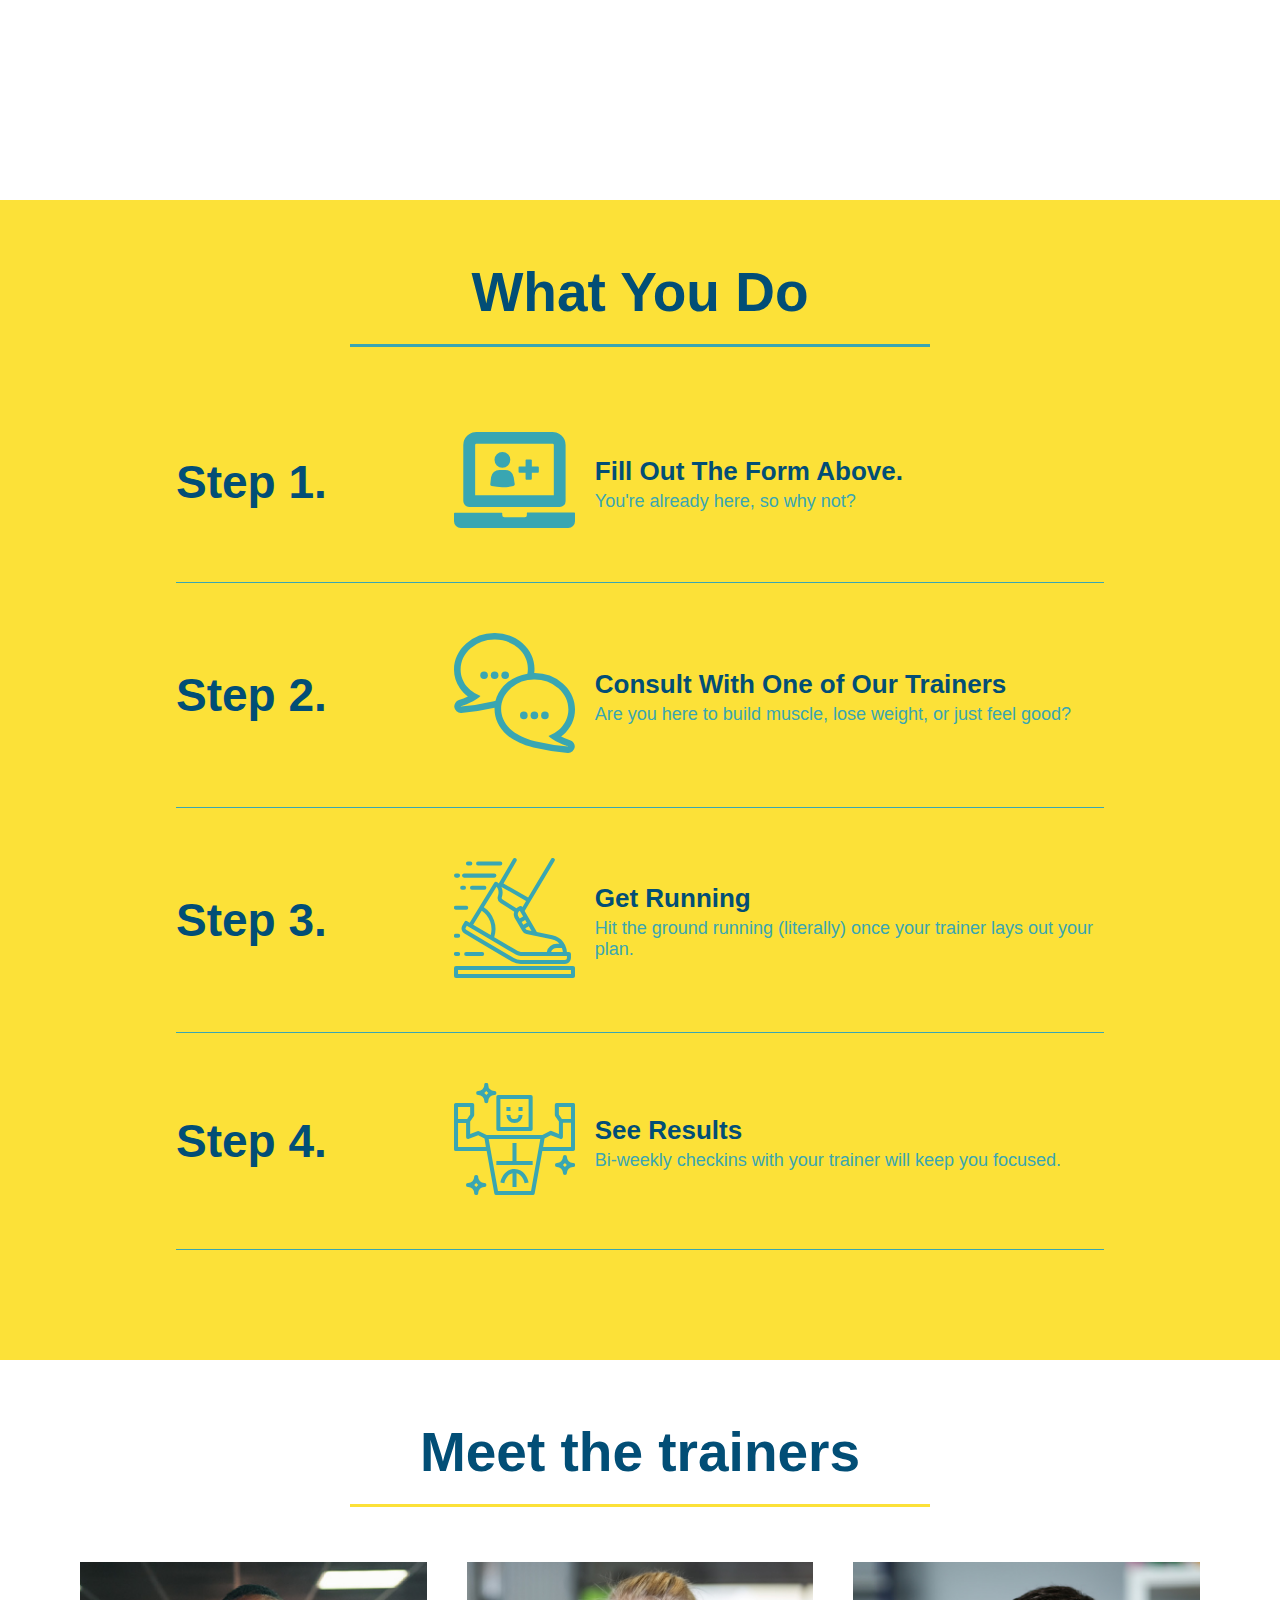
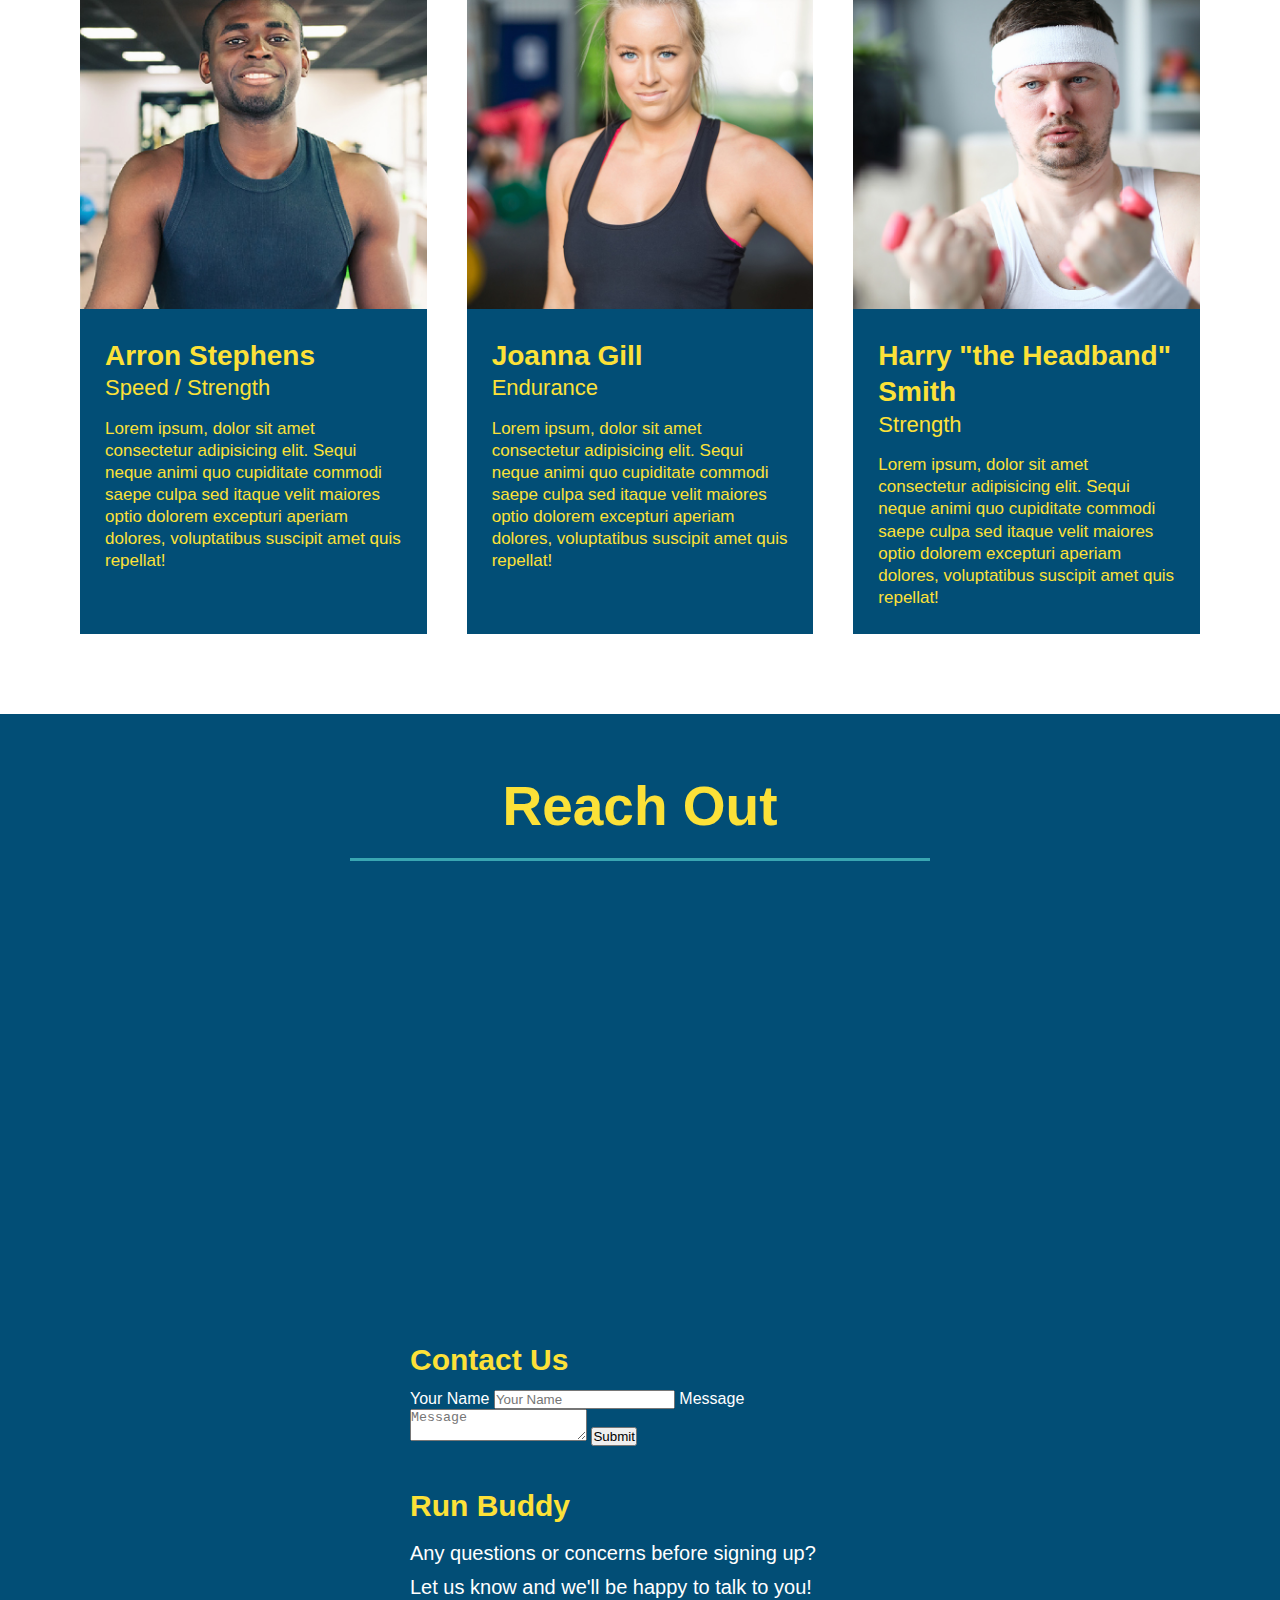
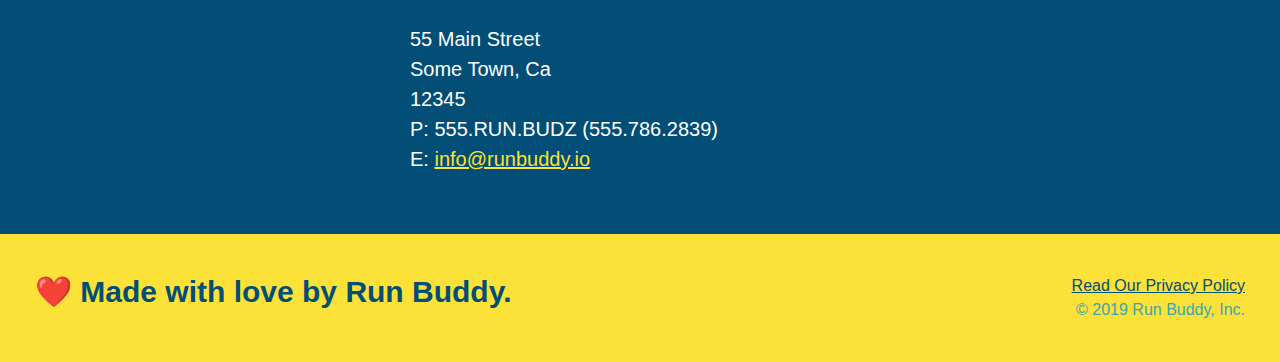
==== commit f3aabee4: "add flexbox to trainers and updated design to new mock-up" ====
--- a/index.html
+++ b/index.html
@@ -189,62 +189,64 @@
     </section>
 
     <!-- Meet the Trainers Section -->
-    <section id="your-trainers" class="trainers">
+    <section id="your-trainers">
       <div class="flex-row">
         <h2 class="section-title primary-border">Meet the trainers</h2>
       </div>
+      <div class="trainers">
       <!--Trainer One-->
-      <article class="trainer">
-        <img
-          src="./images/trainer-1.jpg"
-          alt="Arron Stephens in his workout clothes, ready to pump iron"
-        />
-        <div class="trainer-bio text-left">
-          <h3>Arron Stephens</h3>
-          <h4>Speed / Strength</h4>
-          <p>
-            Lorem ipsum, dolor sit amet consectetur adipisicing elit. Sequi
-            neque animi quo cupiditate commodi saepe culpa sed itaque velit
-            maiores optio dolorem excepturi aperiam dolores, voluptatibus
-            suscipit amet quis repellat!
-          </p>
-        </div>
-      </article>
+        <article class="trainer">
+            <img
+              src="./images/trainer-1.jpg"
+              alt="Arron Stephens in his workout clothes, ready to pump iron"
+            />
+            <div class="trainer-bio">
+              <h3 class="trainer-name">Arron Stephens</h3>
+              <h4 class="trainer-role">Speed / Strength</h4>
+              <p>
+               Lorem ipsum, dolor sit amet consectetur adipisicing elit. Sequi
+                neque animi quo cupiditate commodi saepe culpa sed itaque velit
+               maiores optio dolorem excepturi aperiam dolores, voluptatibus
+               suscipit amet quis repellat!
+             </p>
+           </div>
+        </article>
       <!-- Trainer 2 -->
-      <article class="trainer">
-        <div class="trainer-bio text-right">
-          <h3>Joanna Gill</h3>
-          <h4>Endurance</h4>
-          <p>
-            Lorem ipsum, dolor sit amet consectetur adipisicing elit. Sequi
-            neque animi quo cupiditate commodi saepe culpa sed itaque velit
-            maiores optio dolorem excepturi aperiam dolores, voluptatibus
-            suscipit amet quis repellat!
-          </p>
-        </div>
-        <img
-          src="./images/trainer-2.jpg"
-          alt="Joanna Gill cooling off after a workout"
-        />
-      </article>
+        <article class="trainer">
+            <img
+                src="./images/trainer-2.jpg"
+                alt="Joanna Gill cooling off after a workout"
+            />
+            <div class="trainer-bio">
+                <h3 class="trainer-name">Joanna Gill</h3>
+                <h4 class="trainer-role">Endurance</h4>
+                <p>
+                    Lorem ipsum, dolor sit amet consectetur adipisicing     elit. Sequi
+                    neque animi quo cupiditate commodi saepe culpa sed  itaque velit
+                    maiores optio dolorem excepturi aperiam dolores, voluptatibus
+                    suscipit amet quis repellat!
+                </p>
+            </div>
+        </article>
       <!--Trainer Three-->
-      <article class="trainer">
-        <img
-          src="./images/trainer-3.jpg"
-          alt="Harry Smith wearing a headband and lifting comically small pink weights"
-        />
-        <div class="trainer-bio text-left">
-          <h3>Harry "the Headband" Smith</h3>
-          <h4>Strength</h4>
-          <p>
-            Lorem ipsum, dolor sit amet consectetur adipisicing elit. Sequi
-            neque animi quo cupiditate commodi saepe culpa sed itaque velit
-            maiores optio dolorem excepturi aperiam dolores, voluptatibus
-            suscipit amet quis repellat!
-          </p>
-        </div>
-      </article>
-    </section>
+        <article class="trainer">
+            <img
+              src="./images/trainer-3.jpg"
+              alt="Harry Smith wearing a headband and lifting comically small pink weights"
+            />
+            <div class="trainer-bio">
+              <h3 class="trainer-name">Harry "the Headband" Smith</h3>
+              <h4 class="trainer-role">Strength</h4>
+              <p>
+                Lorem ipsum, dolor sit amet consectetur adipisicing elit. Sequi
+                neque animi quo cupiditate commodi saepe culpa sed itaque velit
+                maiores optio dolorem excepturi aperiam dolores, voluptatibus
+                suscipit amet quis repellat!
+              </p>
+            </div>
+        </article>
+    </section>
+    </div>
 
     <!-- Reach Out Section -->
     <section id="reach-out" class="contact">
--- a/styles/style.css
+++ b/styles/style.css
@@ -274,40 +274,43 @@
 }
 
 /*Trainers section*/
+.trainers {
+  width: 100%;
+  margin: 0 auto;
+  display: flex;
+  flex-wrap: wrap;
+  justify-content: space-around;
+}
+
 
 .trainer {
-  width: 900px;
-  margin: 0 auto 30px auto;
+  margin: 20px;
   background: #024e76;
   color: #fce138;
-  overflow: auto;
+  flex: 1;
 }
 
 .trainer img {
-  width: 35%;
-  float: left;
+  width: 100%;
 }
 
 .trainer-bio {
-  padding: 35px;
-  float: left;
-  width: 65%;
+  padding: 25px;
+  line-height: 1.3;
 }
 
 .trainer-bio h3 {
-  font-size: 32px;
-  margin-bottom: 8px;
+  font-size: 28px;
 }
 
 .trainer-bio h4 {
   font-weight: lighter;
-  font-size: 26px;
-  margin-bottom: 25px;
+  font-size: 22px;
+  margin-bottom: 15px;
 }
 
 .trainer-bio p {
   font-size: 17px;
-  line-height: 1.3;
 }
 
 /*Reach Out Section*/
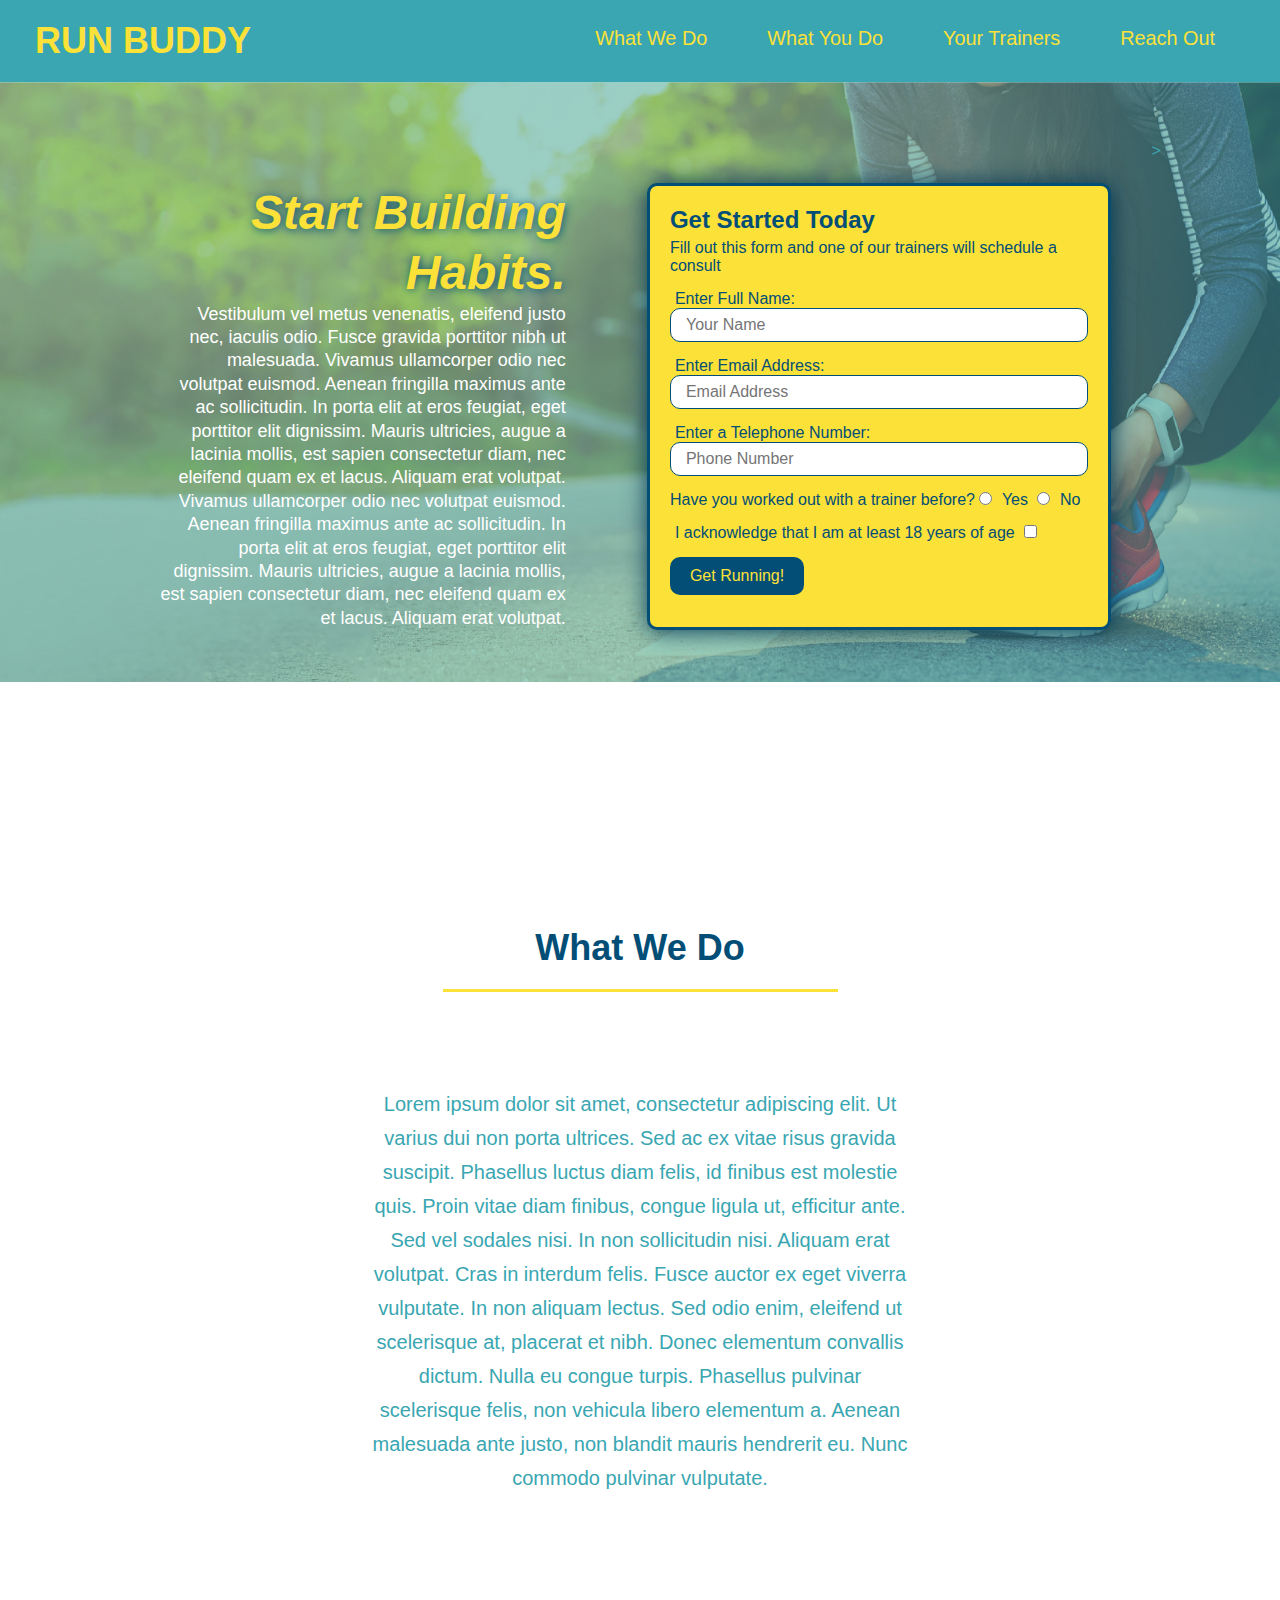
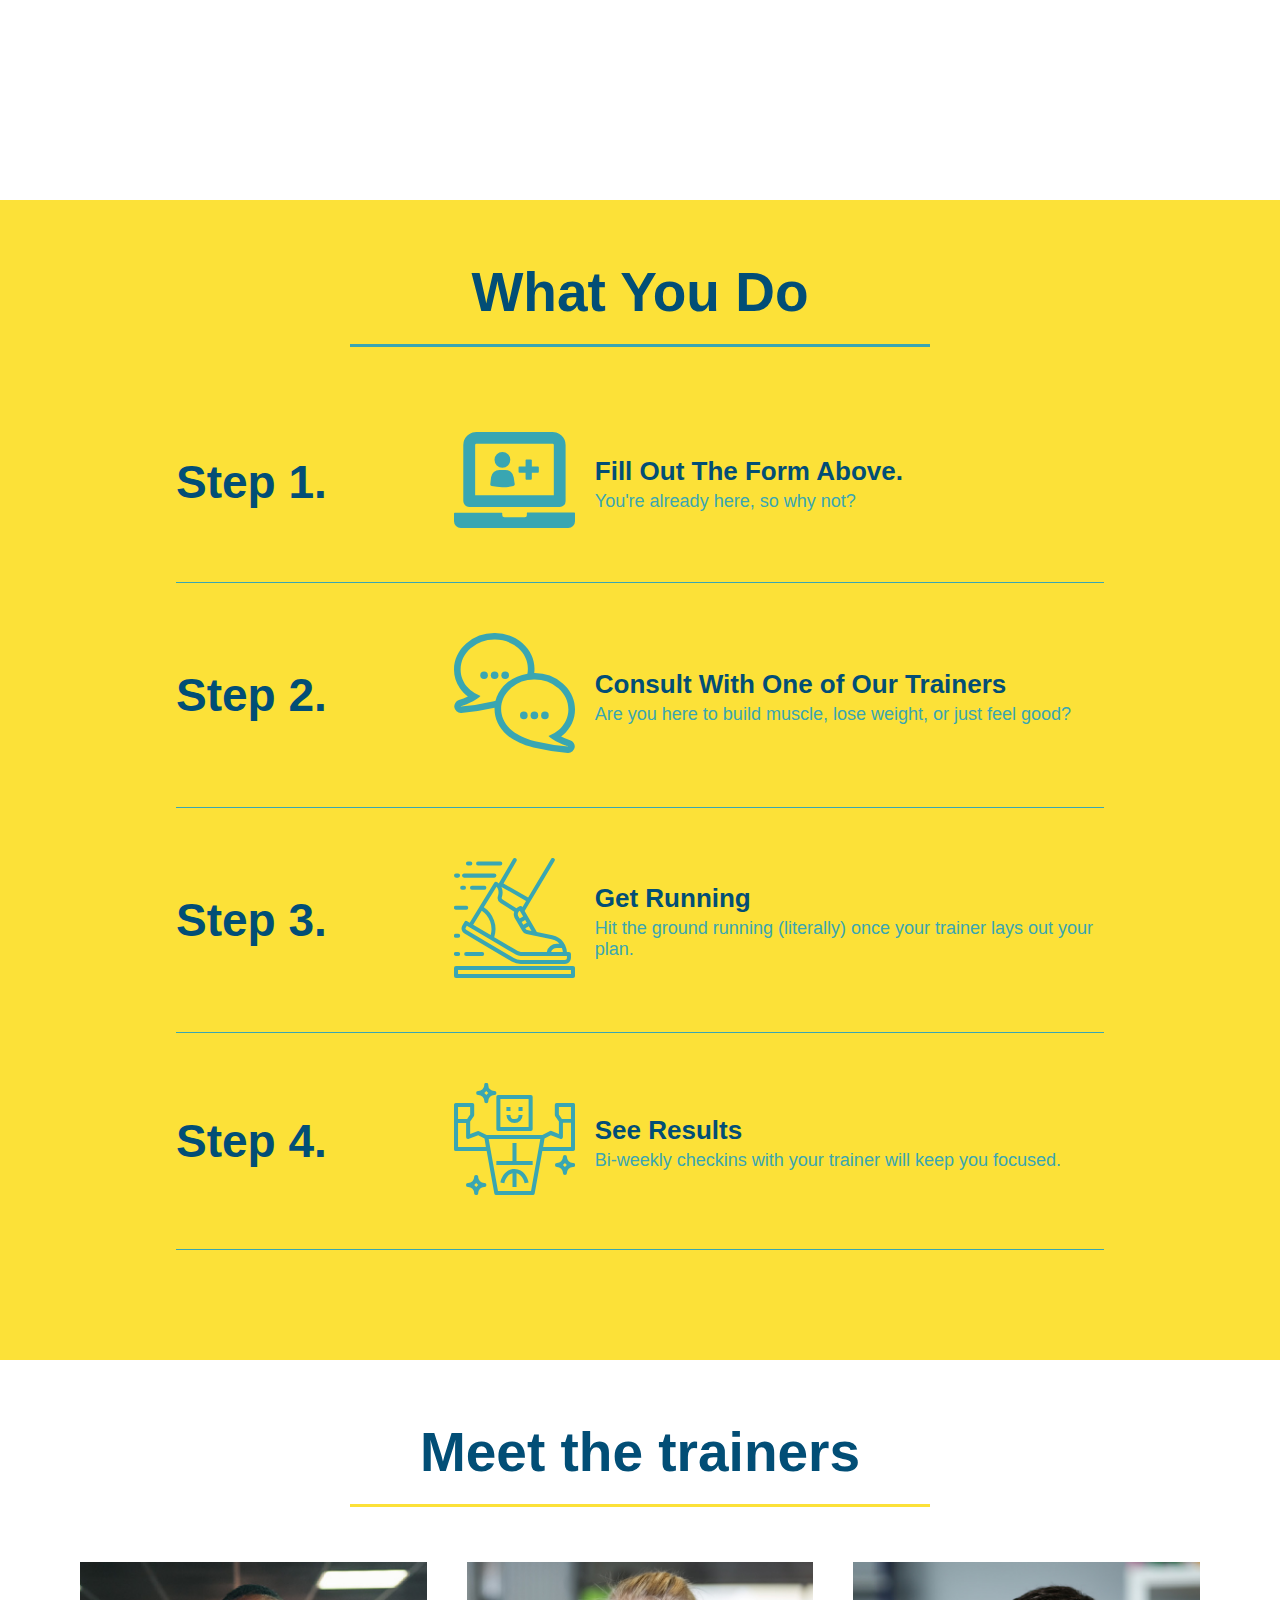
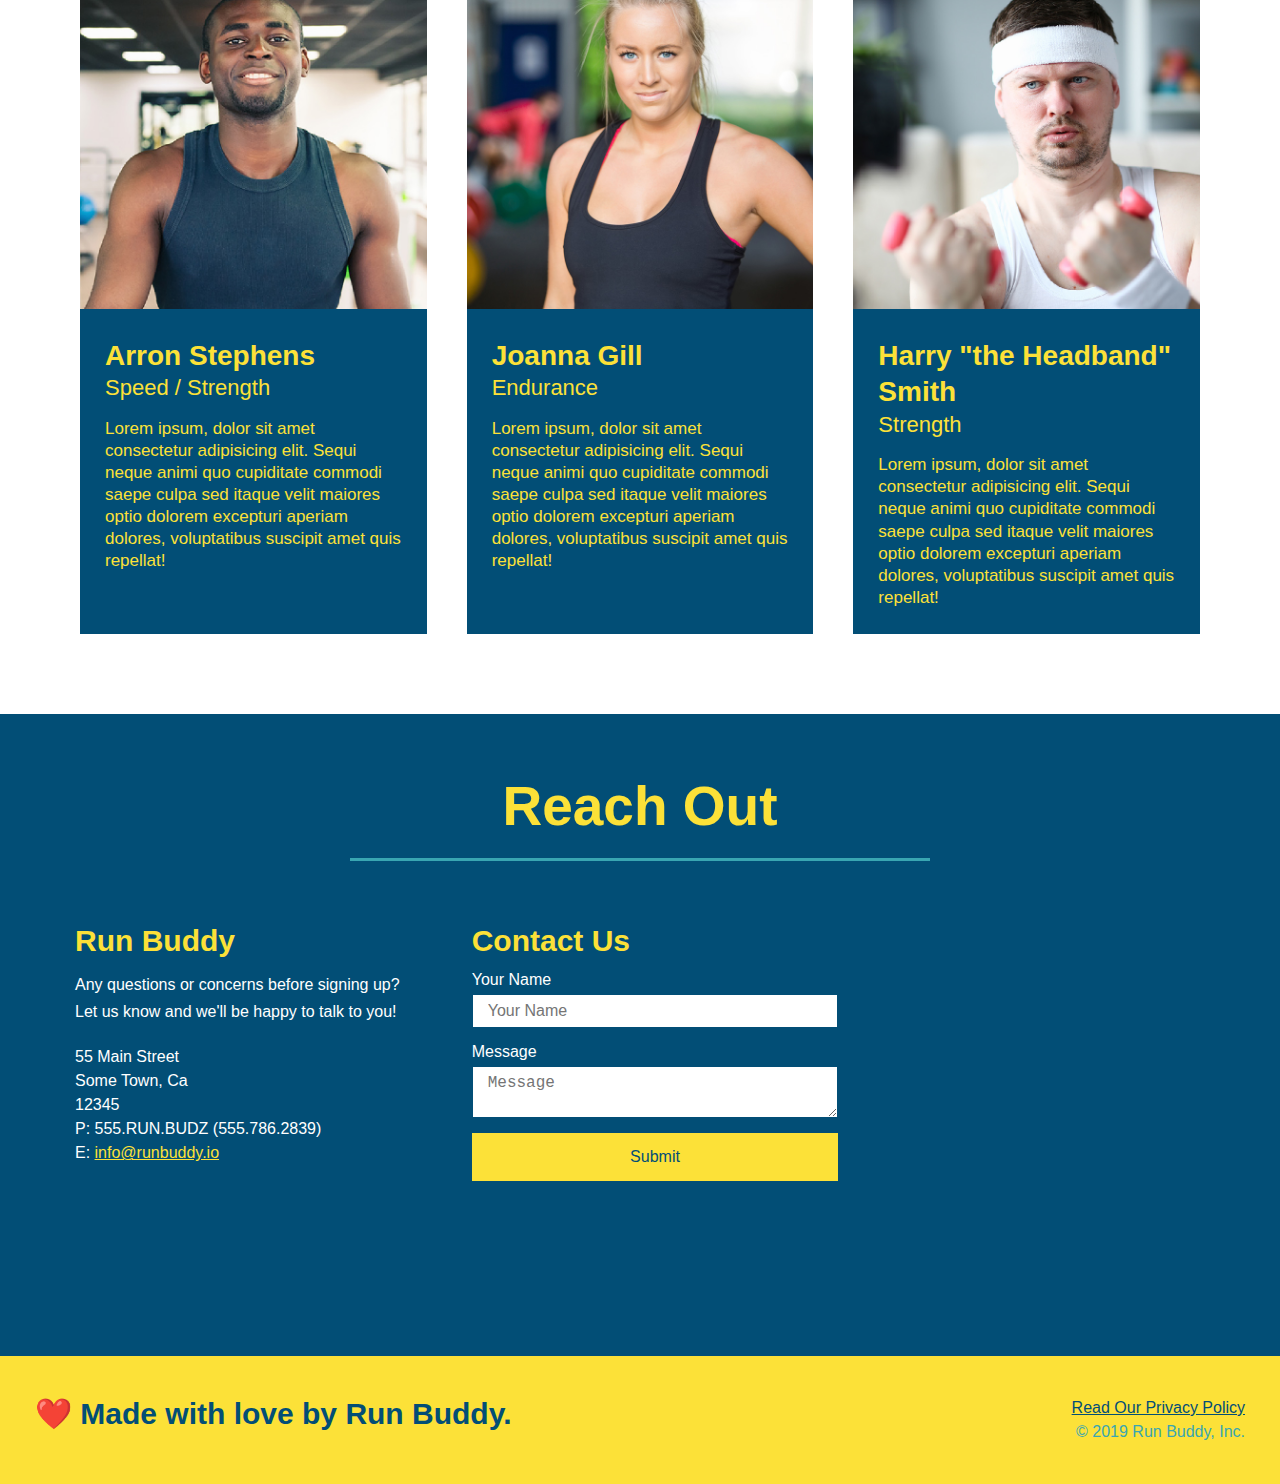
==== commit 67c827f7: "updated reach out section to flexbox" ====
--- a/index.html
+++ b/index.html
@@ -255,30 +255,6 @@
       </div>
 
       <div class="contact-info">
-        <!--Map-->
-        <iframe
-          src="https://www.google.com/maps/embed?pb=!1m18!1m12!1m3!1d2967.4639565994735!2d-87.65717088429882!3d41.94736866905511!2m3!1f0!2f0!3f0!3m2!1i1024!2i768!4f13.1!3m3!1m2!1s0x880fd3b24f456c99%3A0x7875afb60ff40aca!2s1016%20W%20Addison%20St%2C%20Chicago%2C%20IL%2060613!5e0!3m2!1sen!2sus!4v1639683789755!5m2!1sen!2sus"
-          width="400"
-          height="400"
-          style="border: 0"
-          allowfullscreen=""
-          loading="lazy"
-        >
-        </iframe>
-
-        <!-- Contact Us Form -->
-        <div class="contact-form">
-          <h3>Contact Us</h3>
-          <form>
-            <label for="contact-name">Your Name</label>
-            <input type="text" id="contact-name" placeholder="Your Name" />
-
-            <label for="contact-message">Message</label>
-            <textarea id="contact-message" placeholder="Message"></textarea>
-            <button type="submit">Submit</button>
-          </form>
-        </div>
-
         <!--Text Info-->
         <div>
           <h3>Run Buddy</h3>
@@ -295,6 +271,30 @@
             E: <a href="mailto:info@runbuddy.io">info@runbuddy.io</a>
           </address>
         </div>
+
+        <!-- Contact Us Form -->
+        <div class="contact-form">
+          <h3>Contact Us</h3>
+          <form>
+            <label for="contact-name">Your Name</label>
+            <input type="text" id="contact-name" placeholder="Your Name" />
+
+            <label for="contact-message">Message</label>
+            <textarea id="contact-message" placeholder="Message"></textarea>
+            <button type="submit">Submit</button>
+          </form>
+        </div>
+
+        <!--Map-->
+        <iframe
+          src="https://www.google.com/maps/embed?pb=!1m18!1m12!1m3!1d2967.4639565994735!2d-87.65717088429882!3d41.94736866905511!2m3!1f0!2f0!3f0!3m2!1i1024!2i768!4f13.1!3m3!1m2!1s0x880fd3b24f456c99%3A0x7875afb60ff40aca!2s1016%20W%20Addison%20St%2C%20Chicago%2C%20IL%2060613!5e0!3m2!1sen!2sus!4v1639683789755!5m2!1sen!2sus"
+          width="400"
+          height="400"
+          style="border: 0"
+          allowfullscreen=""
+          loading="lazy"
+        >
+        </iframe>
       </div>
     </section>
 
--- a/styles/style.css
+++ b/styles/style.css
@@ -324,14 +324,16 @@
 }
 
 .contact-info {
-  overflow: auto;
-  width: 50%;
-  margin: 0 auto;
-  text-align: left;
-}
-
+  display: flex;
+  justify-content: space-between;
+  flex-wrap:wrap;
+}
+
+.contact-info > * {
+  flex: 1;
+  margin: 15px;
+}
 .contact-info iframe {
-  width: 400px;
   height: 400px;
   margin: 0;
   display: inline-block;
@@ -344,23 +346,18 @@
 }
 
 .contact-info div {
-  width: 410px;
-  display: inline-block;
-  vertical-align: top;
-  text-align: left;
-  margin: 30px 0 0 60px;
   color: white;
 }
 
 .contact-info p {
   line-height: 1.7;
-  font-size: 20px;
+  font-size: 16px;
   margin-bottom: 20px;
 }
 
 .contact-info address {
   line-height: 1.5;
-  font-size: 20px;
+  font-size: 16px;
   font-style: normal;
 }
 
@@ -368,4 +365,26 @@
   color: #fce138;
 }
 
+.contact-form input, .contact-form textarea {
+  border: 1px solid #024e76;
+  display: block;
+  padding: 7px 15px;
+  font-size: 16px;
+  color: #024e76;
+  width: 100%;
+  margin-bottom: 15px;
+  margin-top: 5px;
+}
+
+.contact-form button {
+  width: 100%;
+  border: none;
+  background: #fce138;
+  color: #024e76;
+  text-align: center;
+  padding: 15px 0;
+  font-size: 16px;
+}
+
+
 /* REACH  OUT STYLES END */
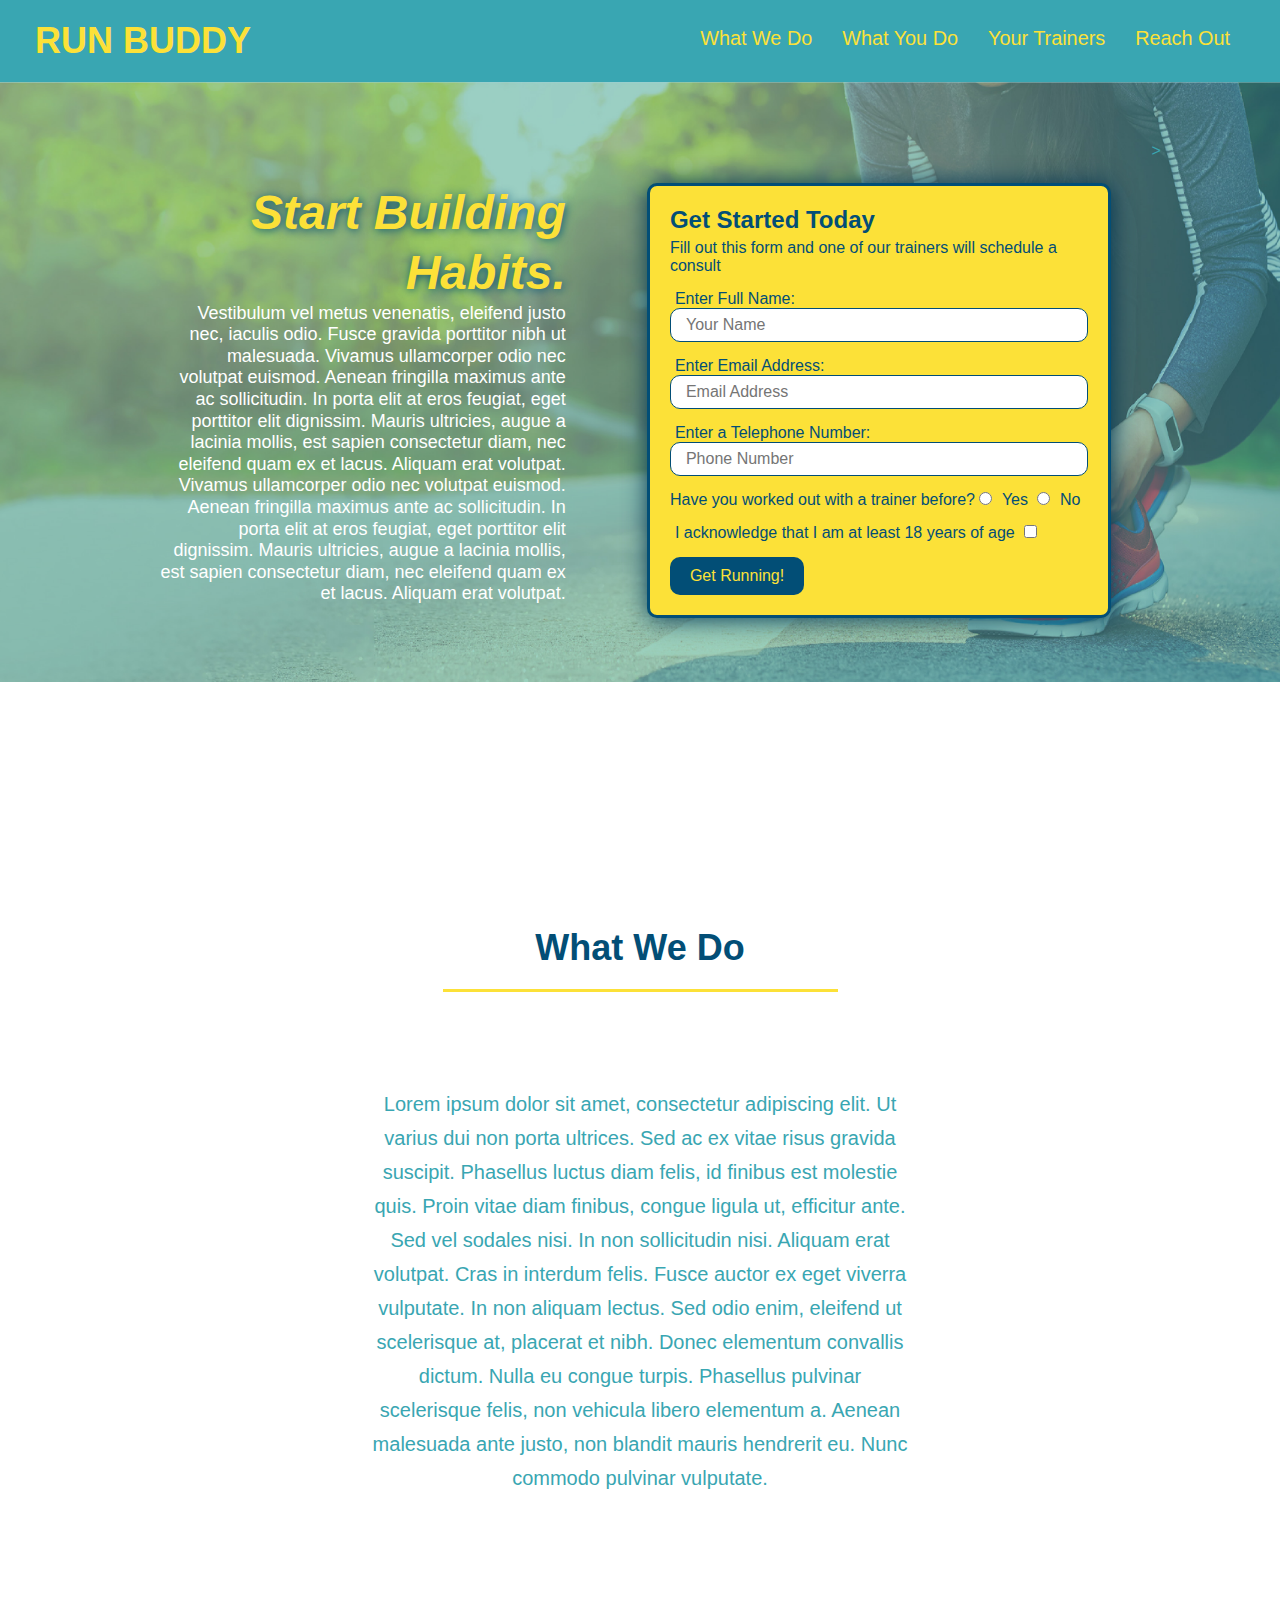
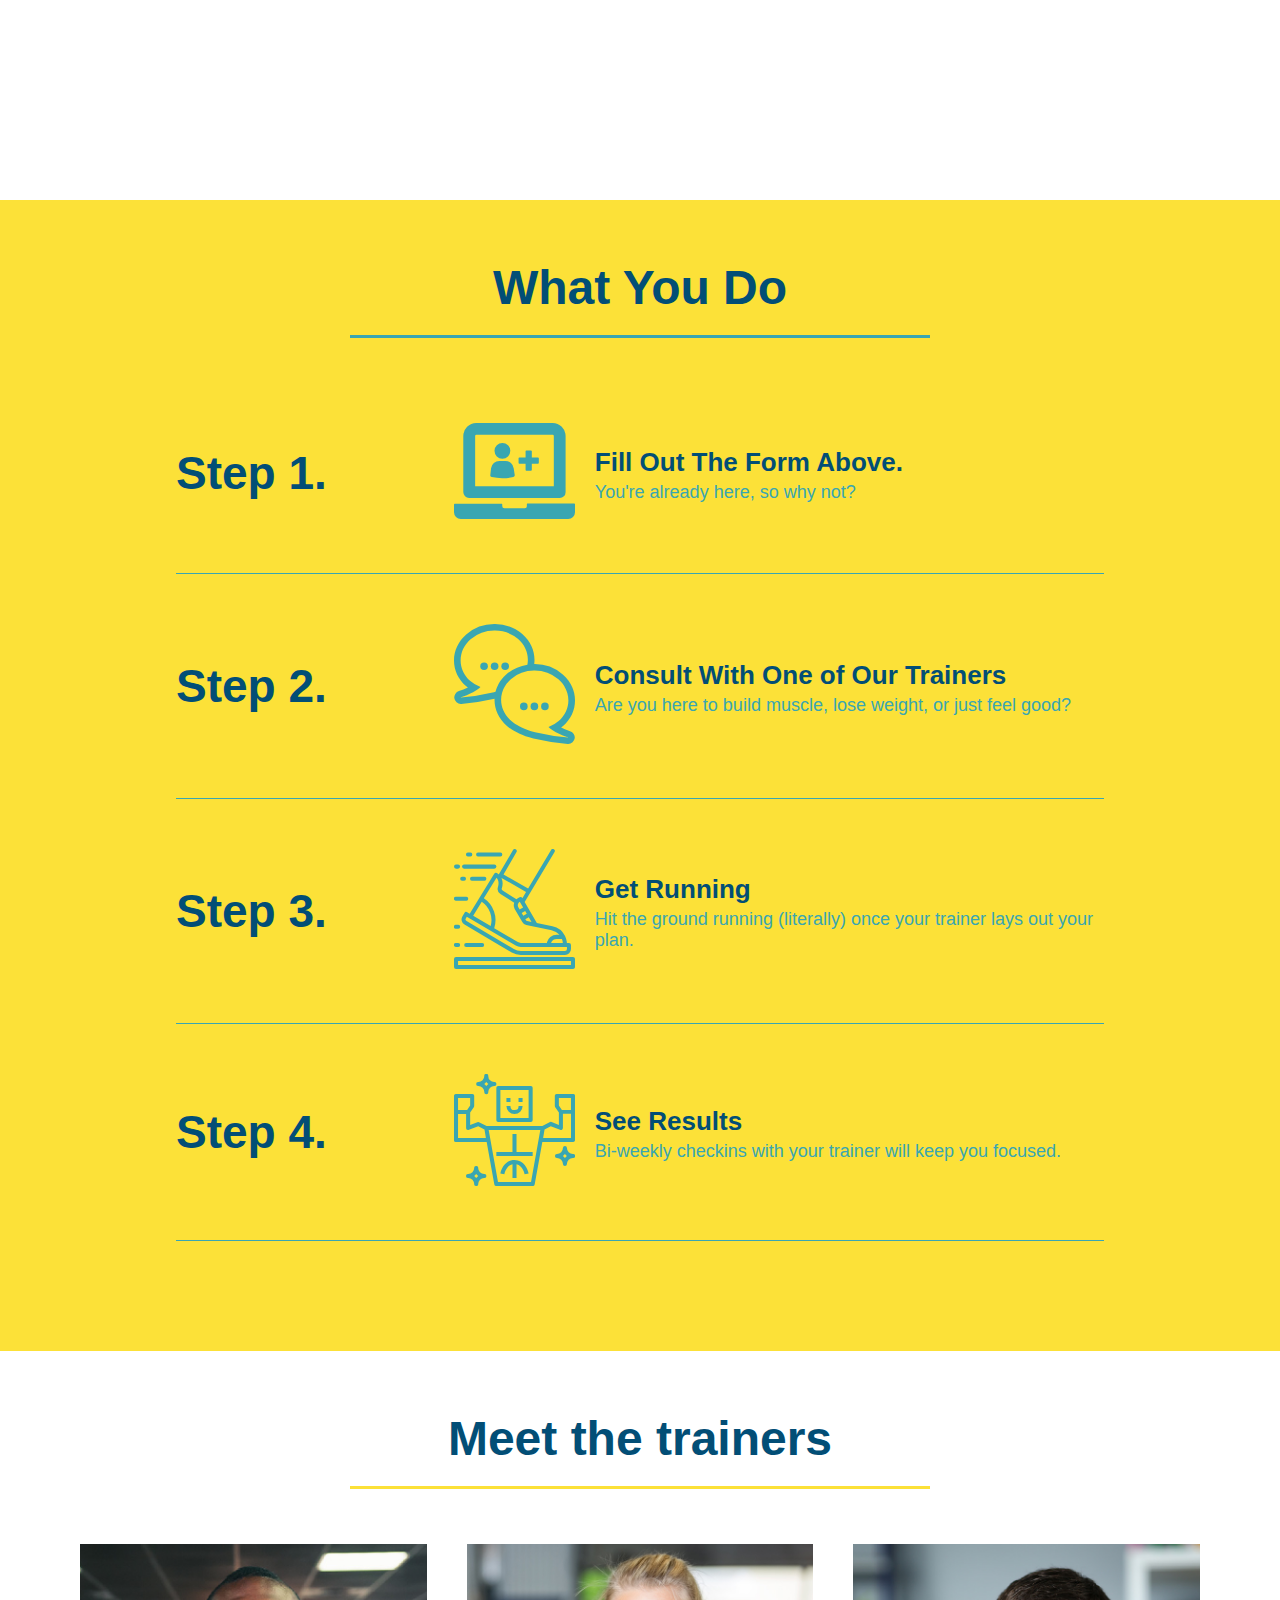
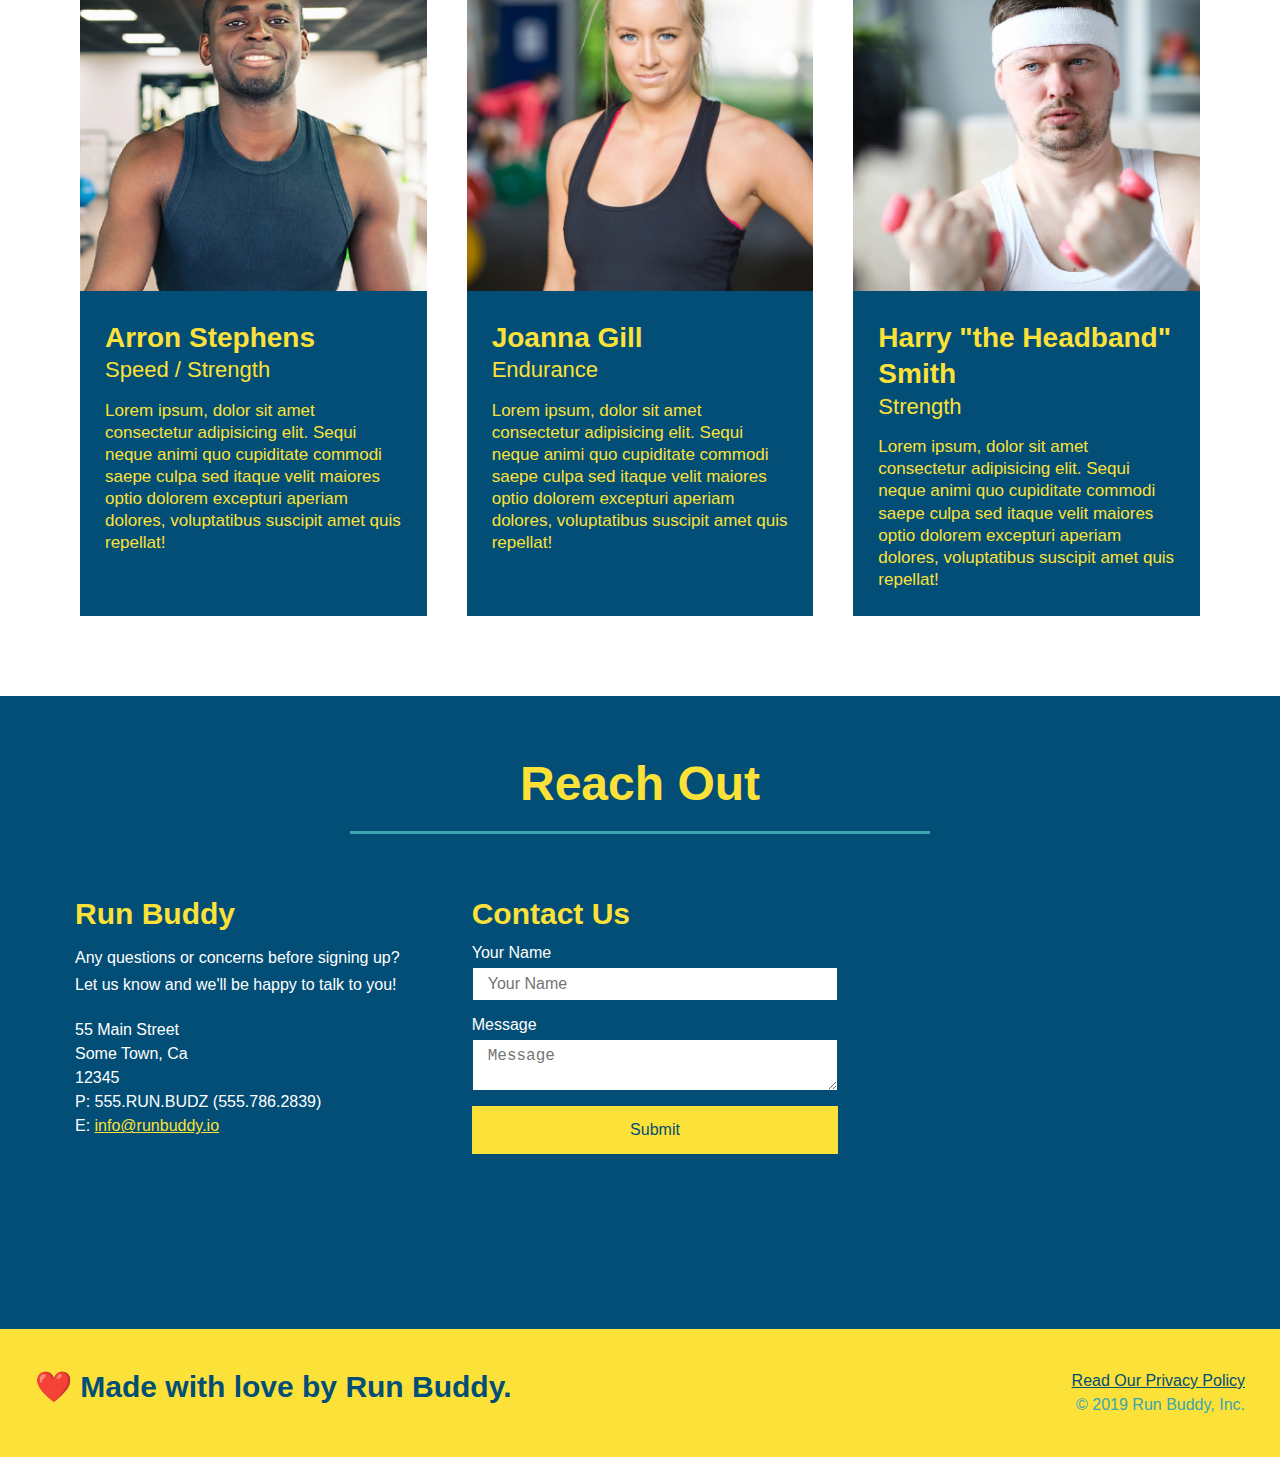
==== commit 941f1287: "some tweaking" ====
--- a/index.html
+++ b/index.html
@@ -2,6 +2,7 @@
 <html lang="en">
   <head>
     <meta charset="UTF-8" />
+    <meta name="viewport" content="width=device-width, initial-scale=1.0" />
     <title>Run Buddy</title>
     <link rel="stylesheet" href="./styles/style.css" />
   </head>
--- a/styles/style.css
+++ b/styles/style.css
@@ -47,7 +47,7 @@
 }
 
 header nav ul li a {
-  margin: 0 30px;
+  padding: 10px 15px;
   font-weight: lighter;
   font-size: 1.55vw;
 }
@@ -84,7 +84,7 @@
 }
 
 .section-title {
-  font-size: 55px;
+  font-size: 48px;
   color: #024e76;
   border-bottom: 3px solid;
   padding-bottom: 20px;
@@ -127,6 +127,7 @@
   display: flex;
   justify-content: center;
   flex-wrap: wrap;
+  align-items: flex-start;
 }
 
 .hero-text{
@@ -135,7 +136,7 @@
     margin: 3.5%;
     color: #fff;
     font-size: 18px;
-    line-height: 1.3;
+    line-height: 1.2;
 }
 
 .hero-text h2 {
@@ -388,3 +389,20 @@
 
 
 /* REACH  OUT STYLES END */
+
+
+/* MEDIA QUERY FOR SMALLER DESKTOP SCREENS AND SMALLER */
+@media screen and (max-width: 980px) {
+
+}
+
+/* MEDIA QUERY FOR TABLETS AND SMALLER */
+@media screen and (max-width: 768px) {
+
+}
+
+/* MEDIA QUERY FOR MOBILE PHONES AND SMALLER */
+@media screen and (max-width: 575px) {
+
+  }
+}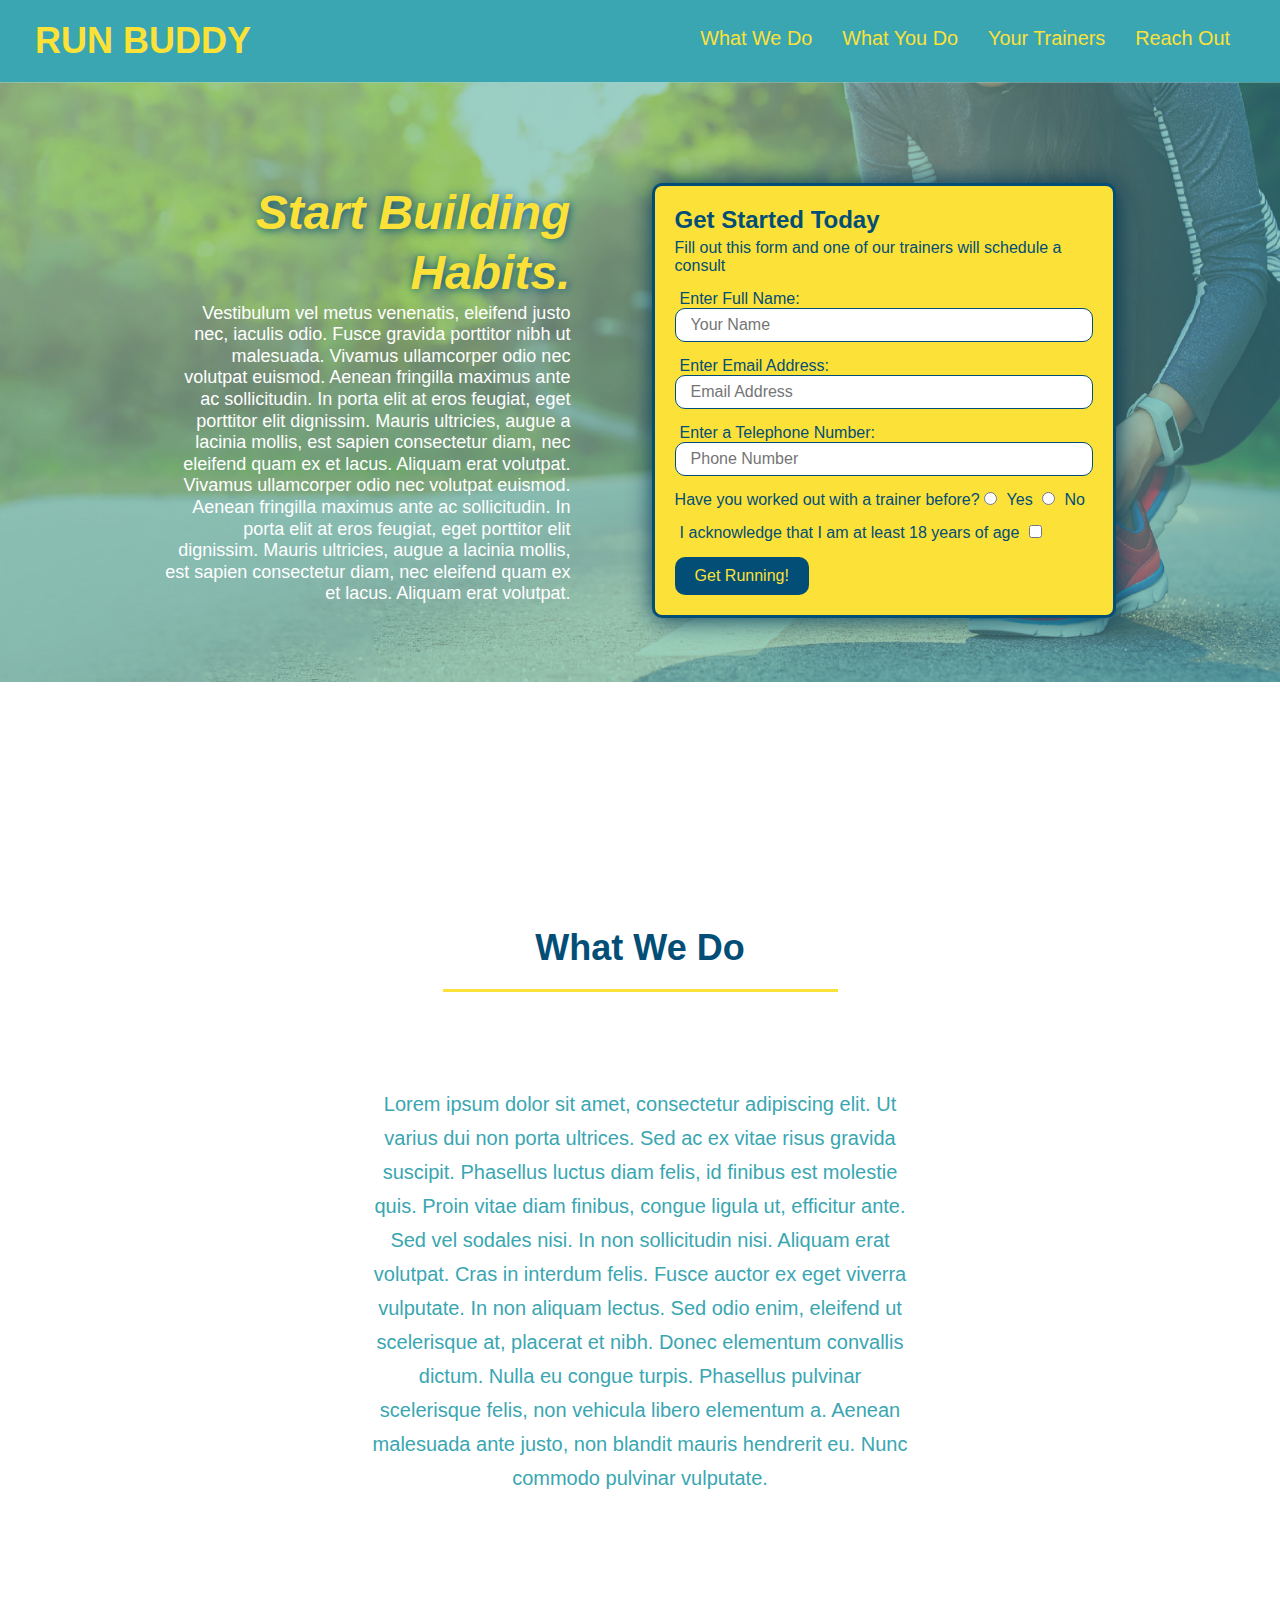
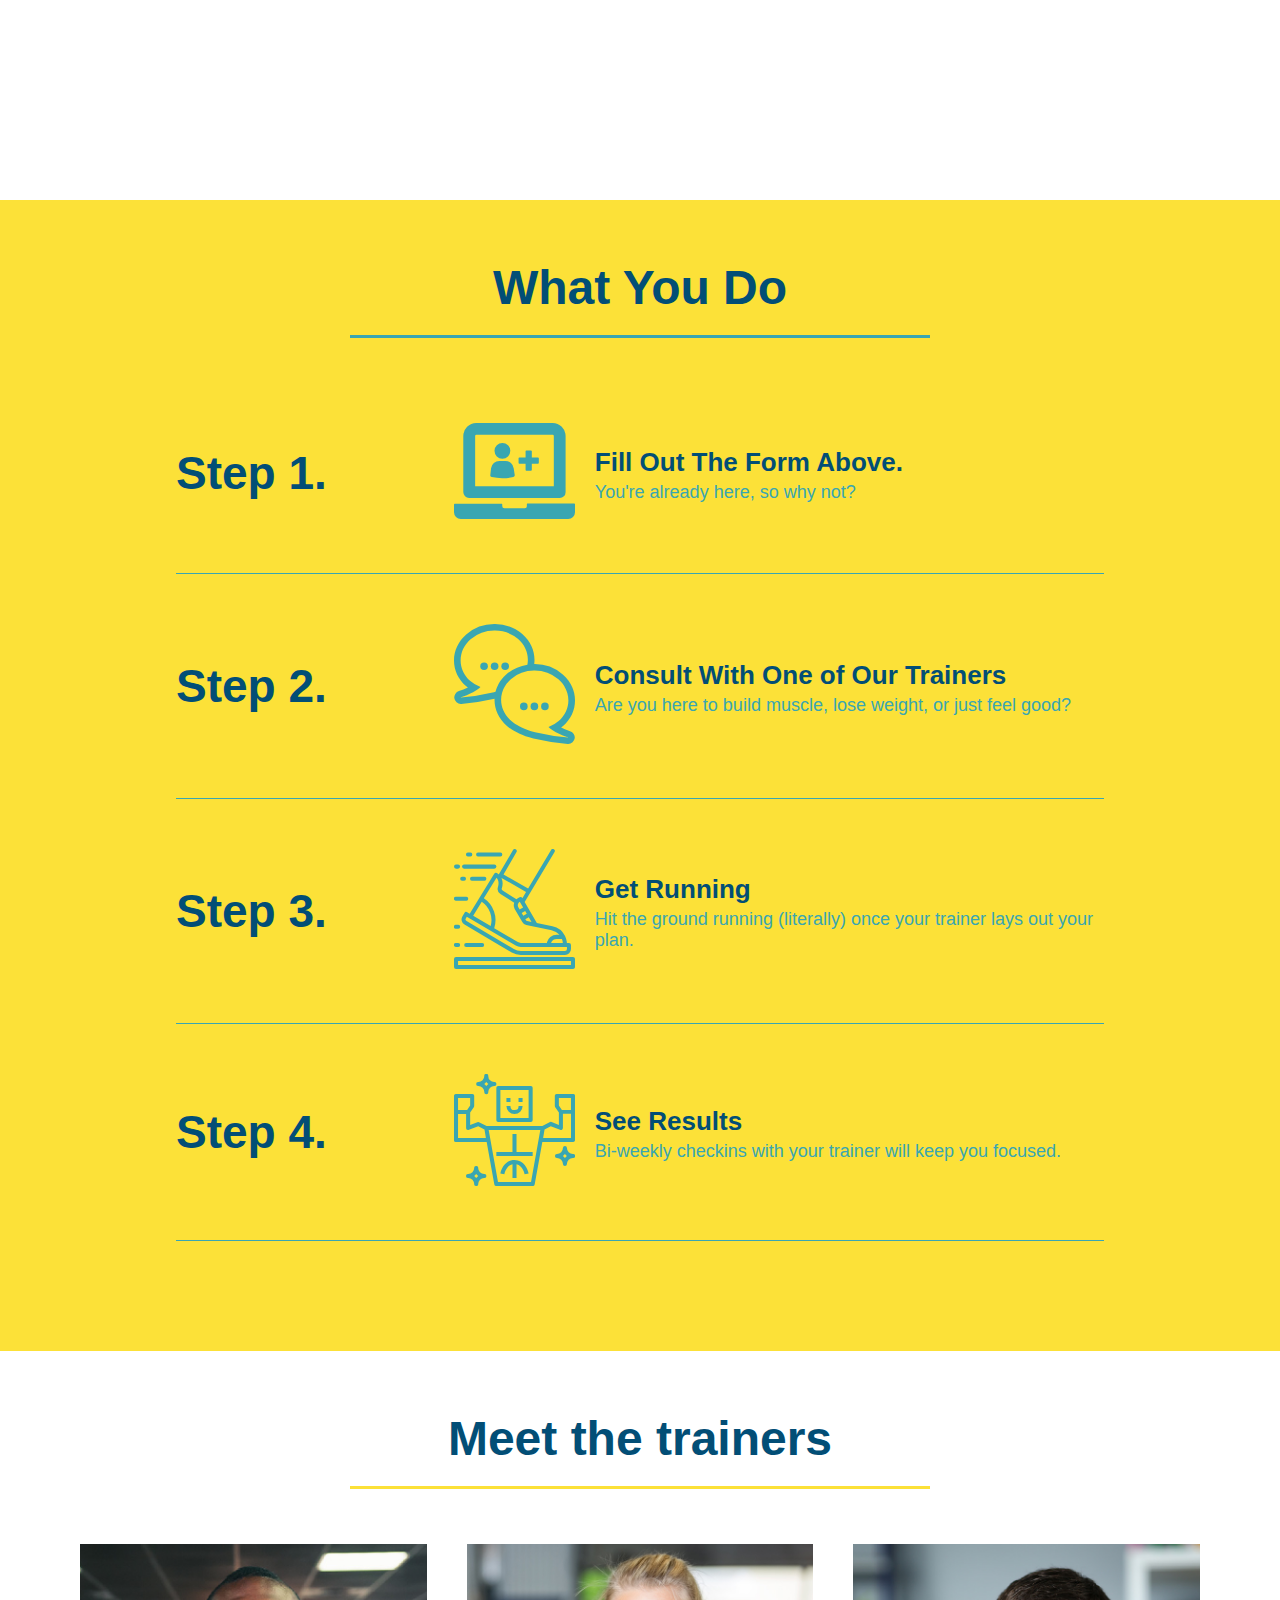
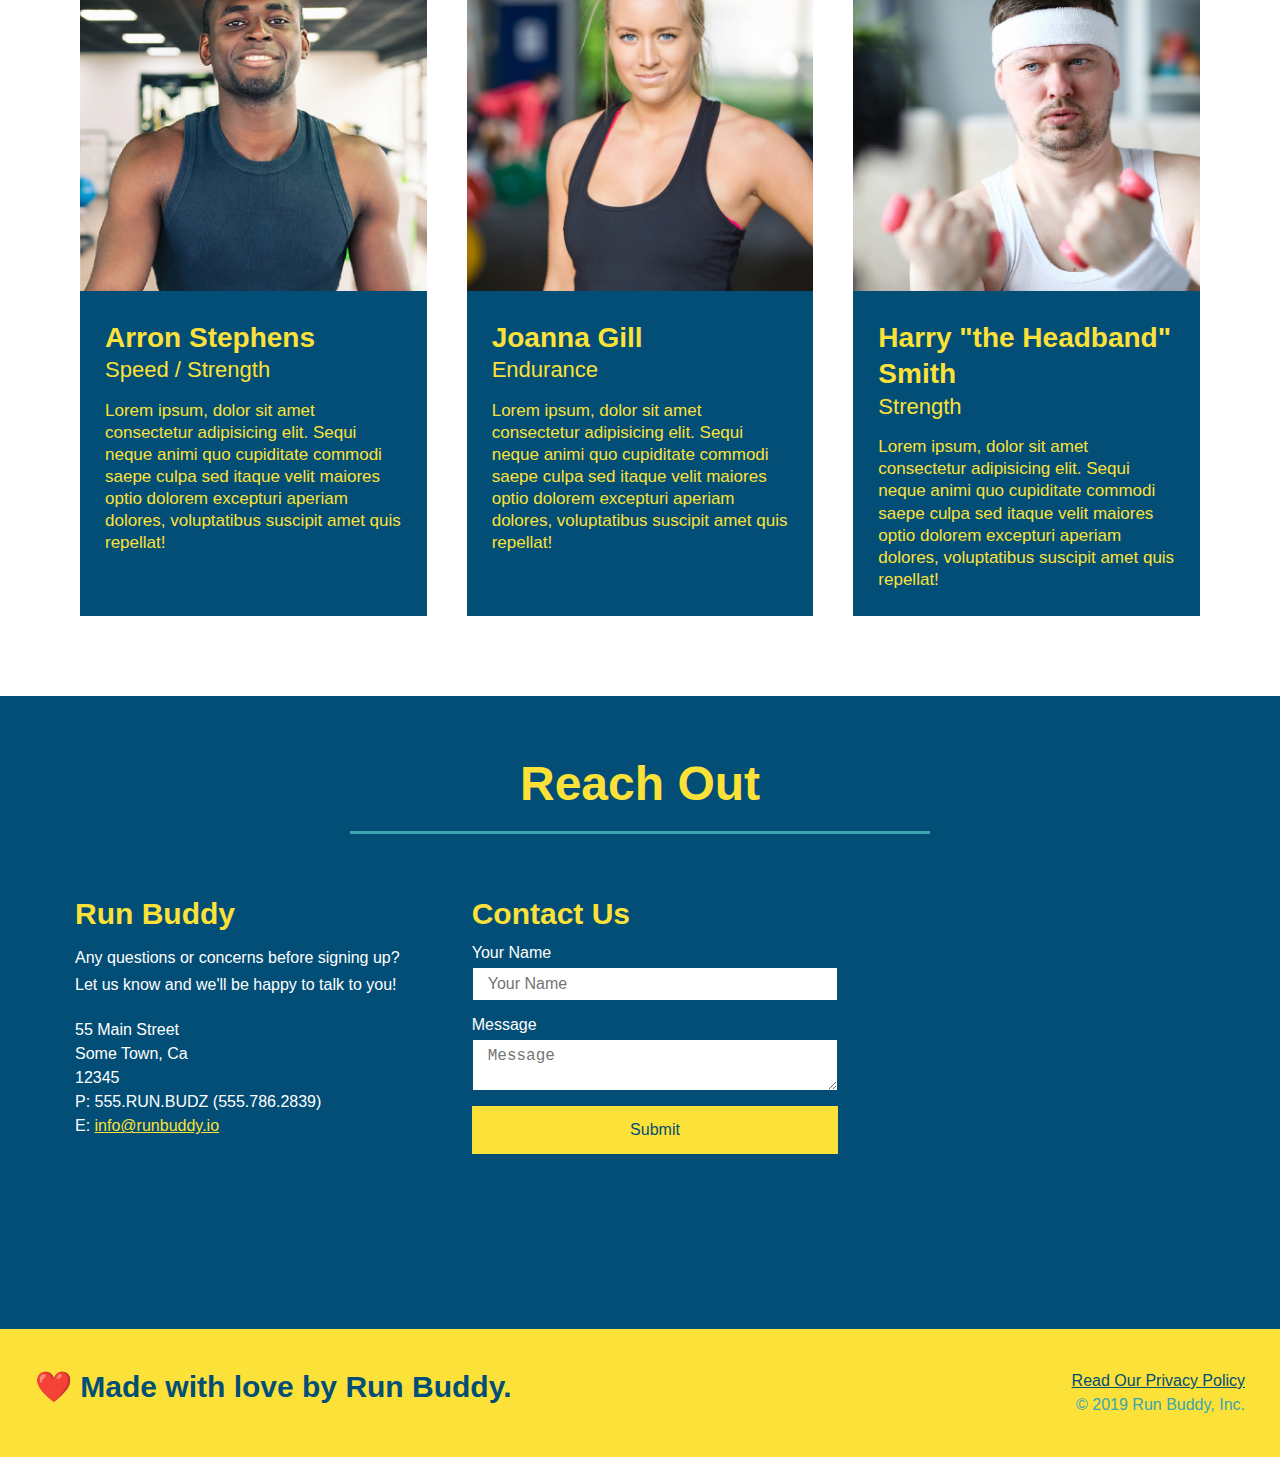
==== commit 373e44f8: "mobile responsiveness via media queries" ====
--- a/index.html
+++ b/index.html
@@ -23,7 +23,7 @@
     <!-- hero/jumbotron -->
     <section class="hero">
       <div class="hero-text hero-flex">
-        <h2>Start Building <br />Habits.</h2>
+        <h2>Start Building Habits.</h2>
         <p>
           Vestibulum vel metus venenatis, eleifend justo nec, iaculis odio.
           Fusce gravida porttitor nibh ut malesuada. Vivamus ullamcorper odio
@@ -94,7 +94,7 @@
           <button type="submit" class="rounded-box">Get Running!</button>
         </form>
       </div>
-      >
+      
     </section>
     <!-- End Hero -->
 
--- a/styles/style.css
+++ b/styles/style.css
@@ -393,16 +393,116 @@
 
 /* MEDIA QUERY FOR SMALLER DESKTOP SCREENS AND SMALLER */
 @media screen and (max-width: 980px) {
-
+  header {
+    padding-bottom: 0;
+    justify-content: center;
+  }
+
+  header h1 {
+    width: 100%;
+    text-align: center;
+  }
+
+  header nav ul {
+    margin-top: 20px;
+    width: 100%;
+    justify-content: center;
+  }
+
+  header nav ul li a {
+    font-size: 20px;
+  }
+
+  footer h2, footer div {
+    text-align: center;
+    width: 100%;
+  }
+
+  .hero{
+    height: 100%;
+  }
+
+  .hero-text, .hero-form {
+    width: 100%;
+  }
+  
+  .hero-text {
+    text-align: center;
+  }
+
+  .hero-text h2{
+    text-align: center;
+  }
+
+  .section-title {
+    width: 80%;
+  }
+  
+  .trainer {
+    flex: 0 70%;
+  }
+  
+  .contact-info iframe{
+    flex: 1 100%;
+  }
 }
 
 /* MEDIA QUERY FOR TABLETS AND SMALLER */
 @media screen and (max-width: 768px) {
-
+  section {
+    padding: 30px 15px;
+  }
+
+  .step h3 {
+    flex: 1 100%;
+    text-align: center;
+  }
+
+  .step-info {
+    flex: 2 100%;
+    text-align: center;
+    justify-content: center;
+  }
+
+  .step-img {
+    flex: 0 32%;
+    margin-right: 0;
+    margin-top: 15px;
+    margin-bottom: 15px;
+  }
+
+  .step-text {
+    flex: 100%;  
+  }
 }
 
 /* MEDIA QUERY FOR MOBILE PHONES AND SMALLER */
 @media screen and (max-width: 575px) {
-
-  }
+  .hero-form button {
+    width: 100%;
+  }
+
+  .section-title {
+    width: 95%;
+  }
+
+  .intro p {
+    width: 100%;
+  }
+
+  .trainer {
+    flex: 0 100%;
+  }
+
+  .contact-info {
+    text-align: center;
+  }
+
+  .contact-info > * {
+    flex: 0 100%;
+  }
+  .contact-form {
+    order: 3;
+  }
+  
 }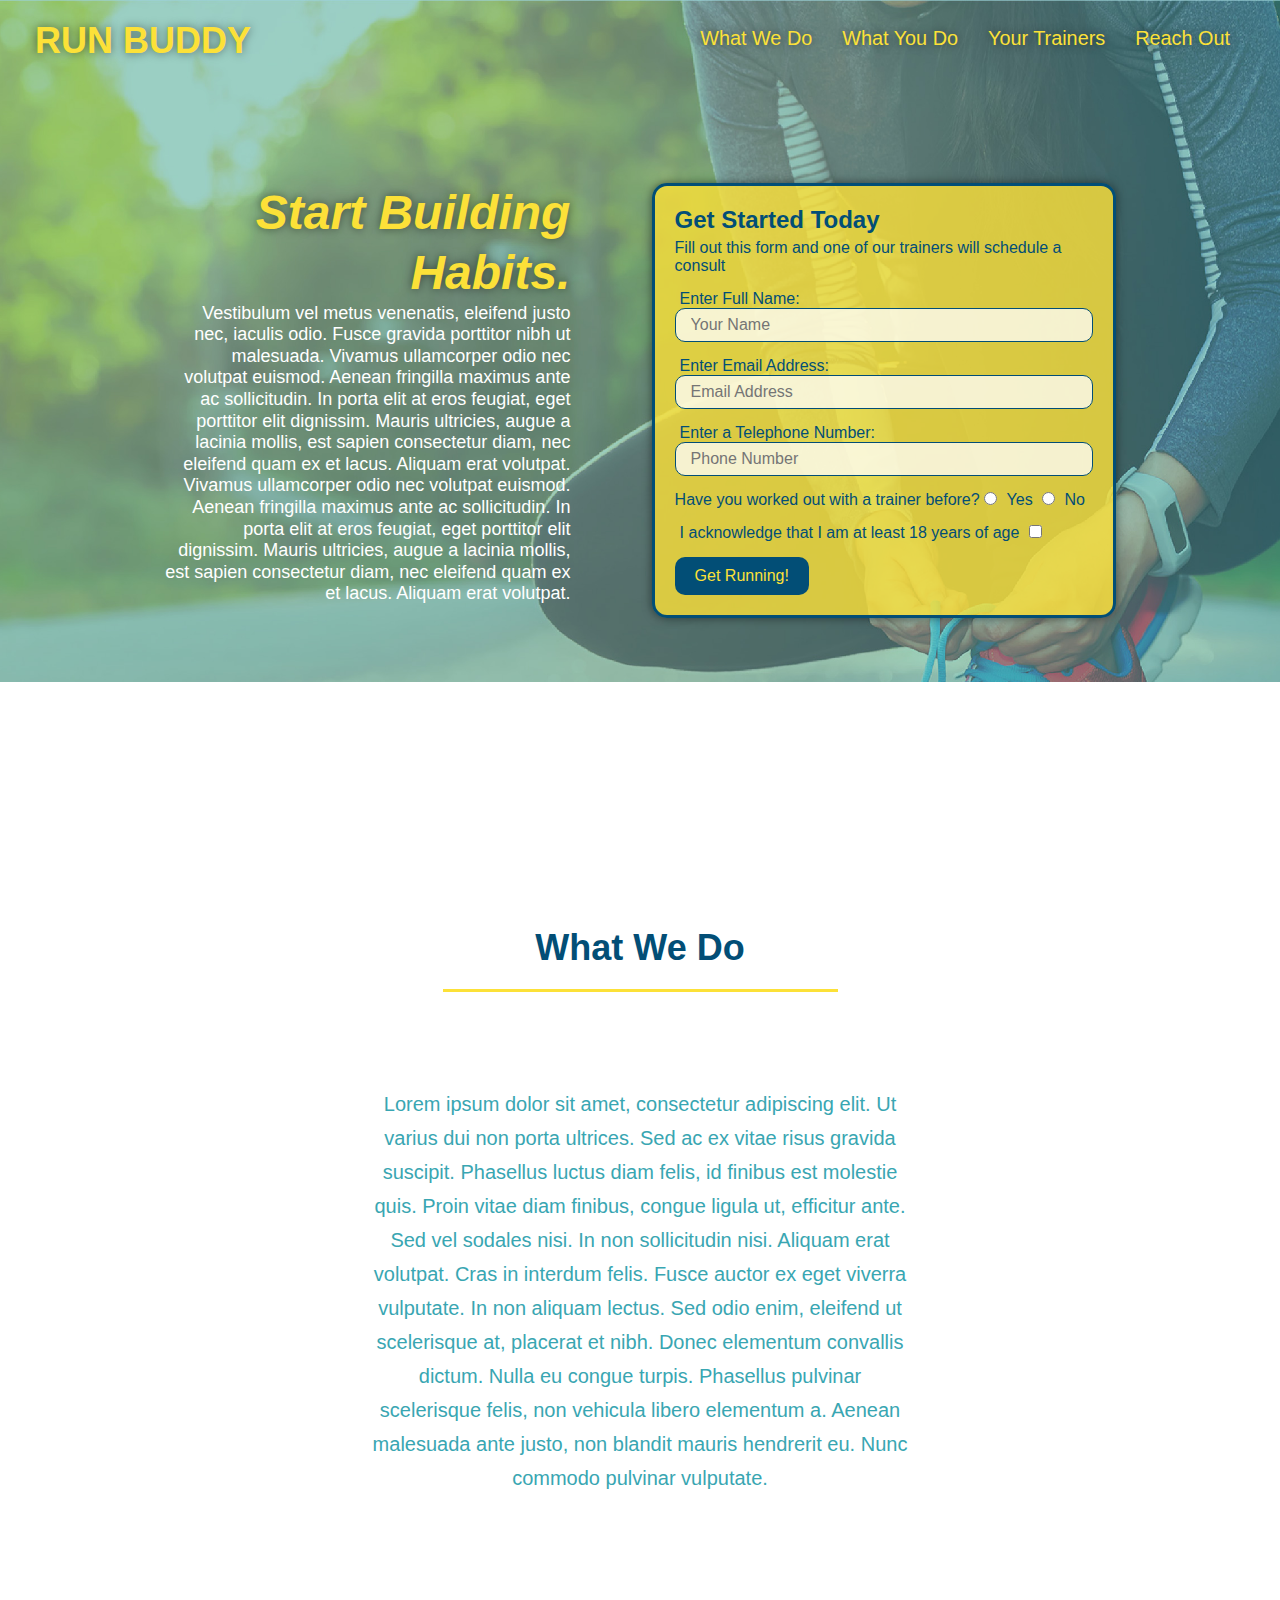
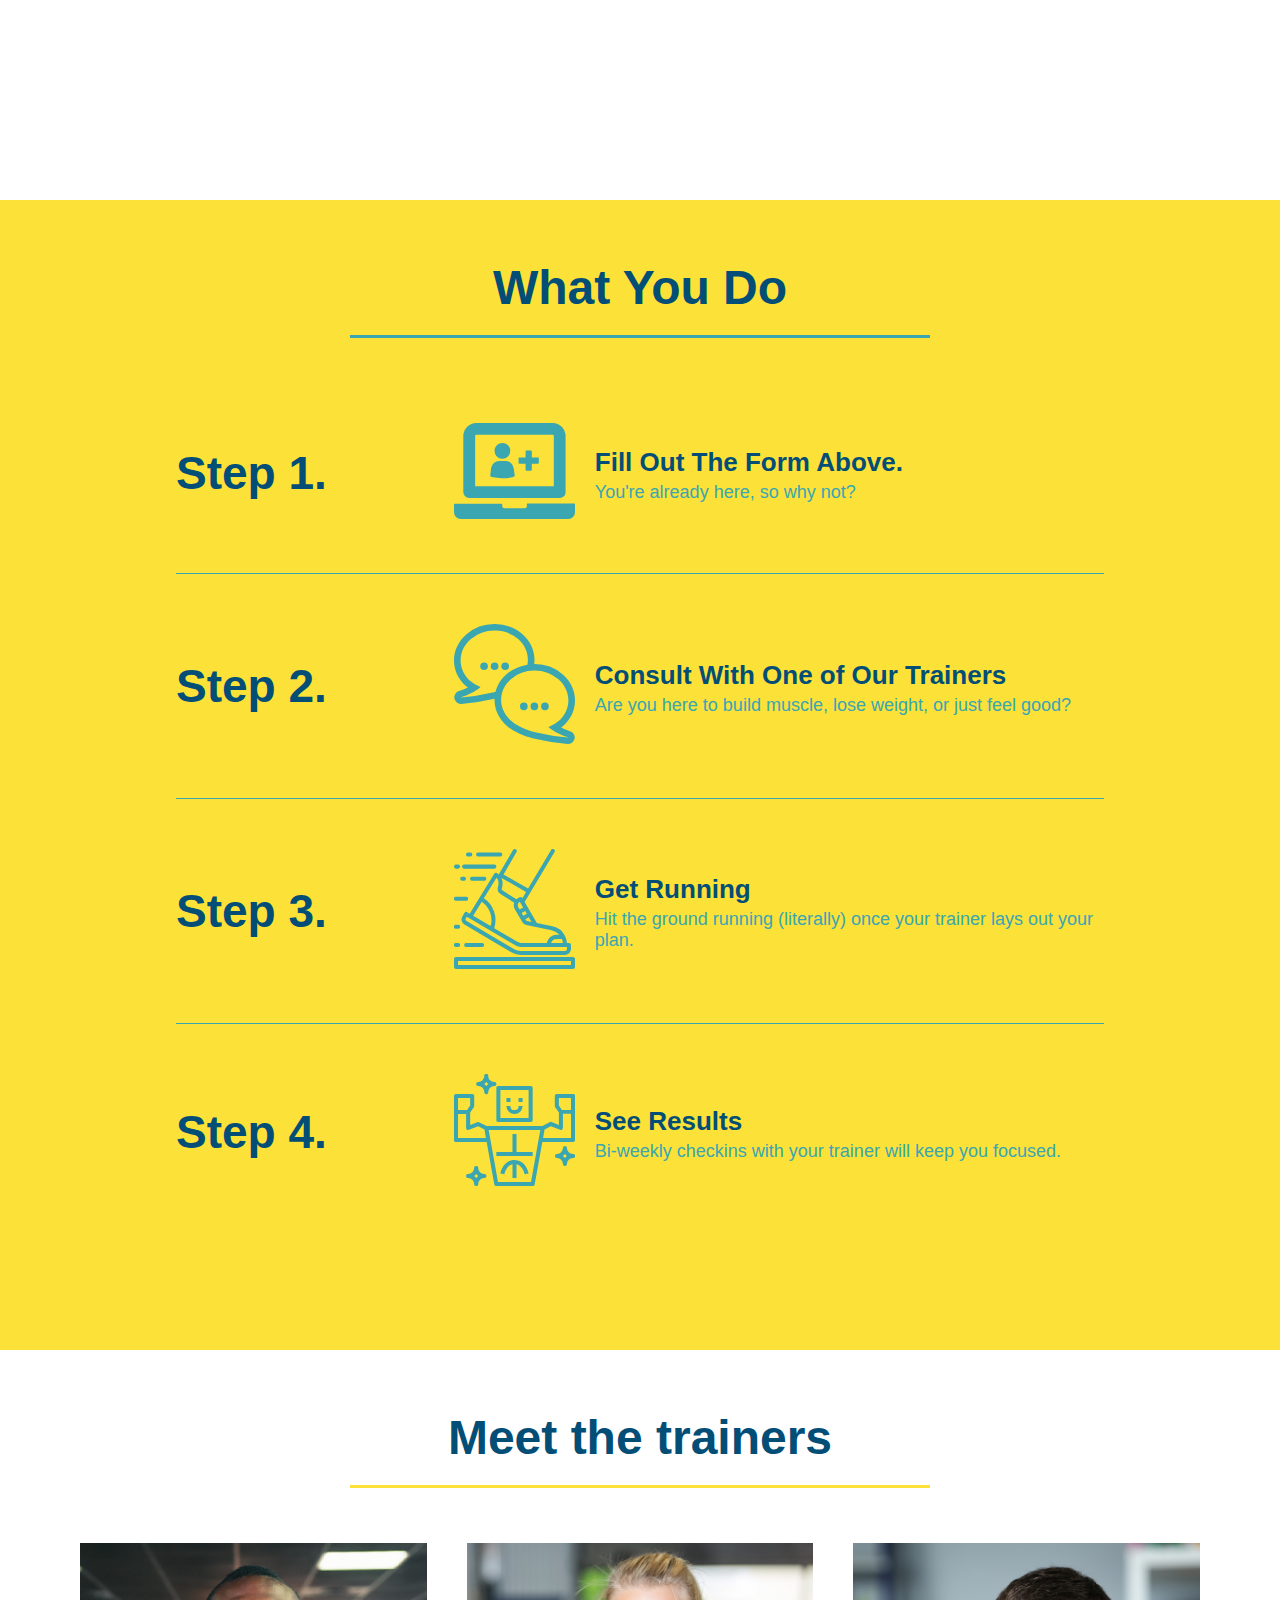
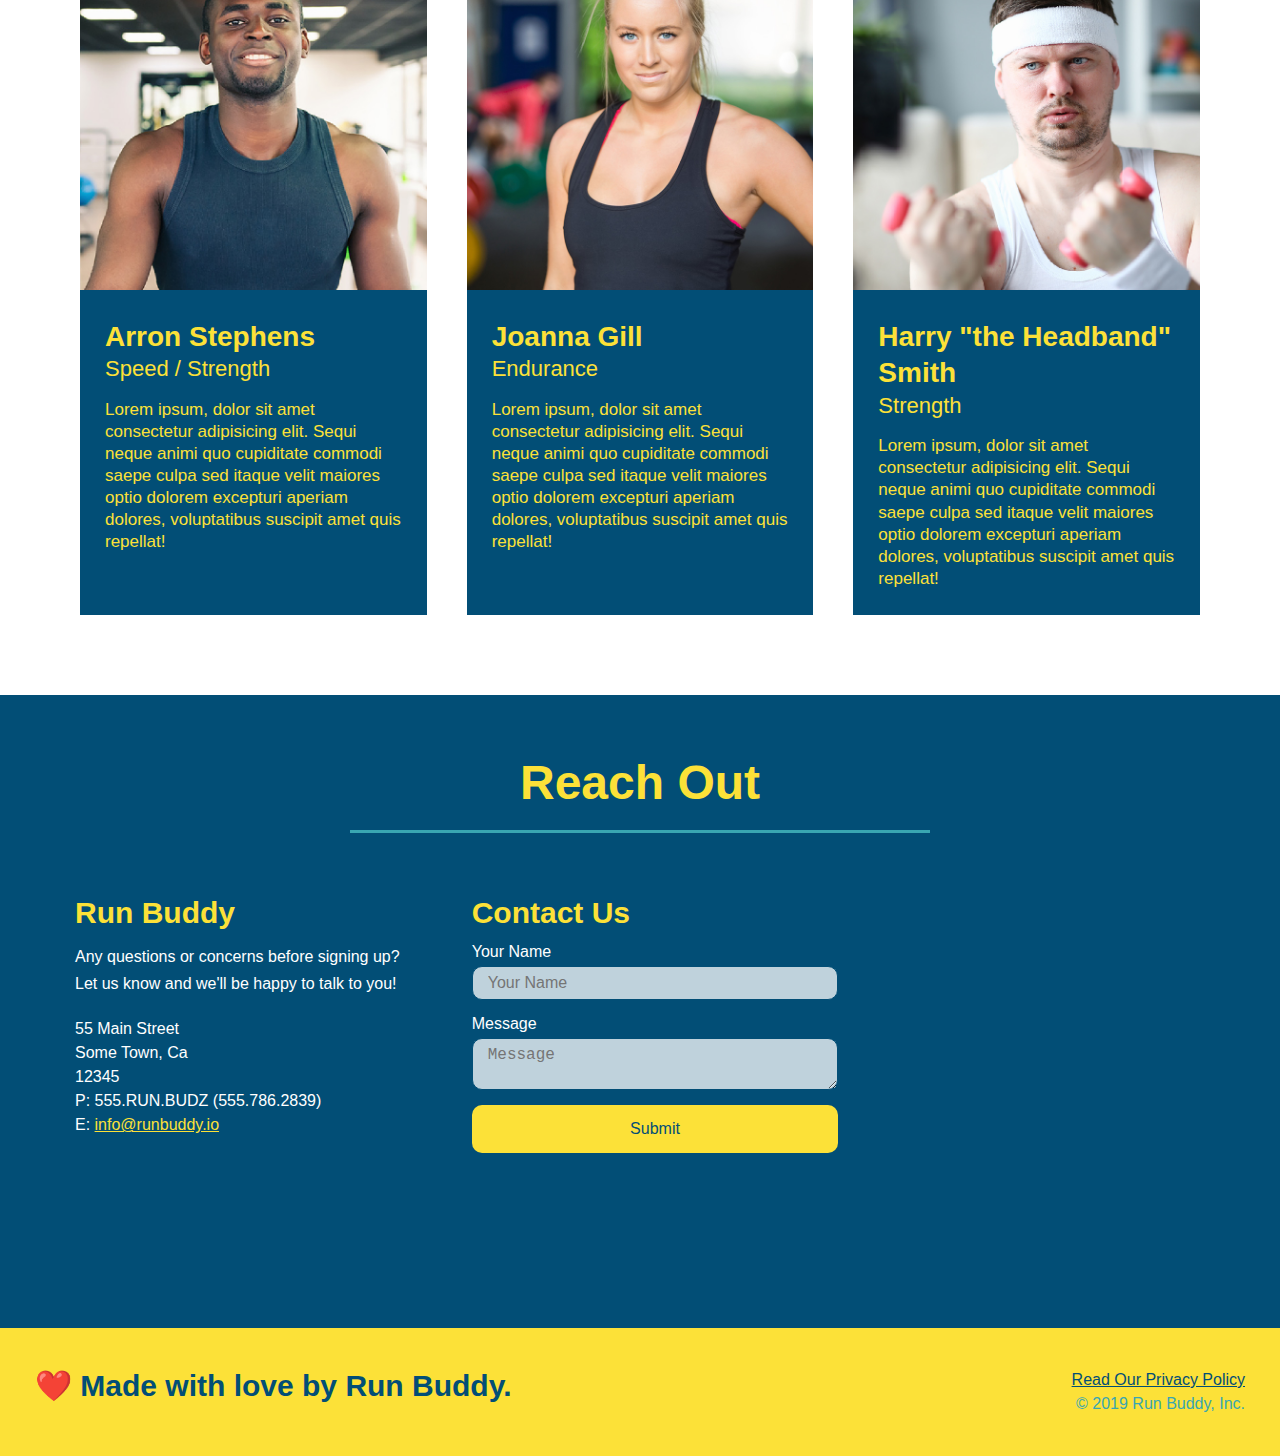
==== commit 0ba99f80: "css optimizations and aesthetic updates" ====
--- a/index.html
+++ b/index.html
@@ -53,7 +53,7 @@
             placeholder="Your Name"
             name="name"
             id="name"
-            class="form-input rounded-box"
+            class="form-input"
           />
 
           <!-- Email Address -->
@@ -63,7 +63,7 @@
             placeholder="Email Address"
             name="email"
             id="email"
-            class="form-input rounded-box"
+            class="form-input"
           />
 
           <!-- Phone Number -->
@@ -73,7 +73,7 @@
             placeholder="Phone Number"
             name="phone"
             id="phone"
-            class="form-input rounded-box"
+            class="form-input"
           />
 
           <!-- Radio buttons -->
--- a/styles/style.css
+++ b/styles/style.css
@@ -16,7 +16,15 @@
   background-color: #39a6b2;
   display: flex;
   justify-content: space-between;
-  flex-wrap: wrap;git
+  flex-wrap: wrap;
+  position: -webkit-sticky;
+  position: sticky;
+  top: 0;
+  background-image: url("../images/hero-bg.jpg");
+  background-size: cover;
+  background-position: center;
+  background-attachment: fixed;
+  background-position: 80%;
 }
 
 header h1 {
@@ -24,6 +32,7 @@
   font-size: 36px;
   color: #fce138;
   margin: 0;
+  text-shadow: 0 0 10px rgba(0, 0, 0, 0.5);
 }
 
 header a {
@@ -34,13 +43,13 @@
 header nav {
   margin: 7px 0;
 }
-  header nav ul {
-    display: flex;
-    flex-wrap: wrap;
-    justify-content: space-between;
-    align-items: center;
-    list-style: none;
-  }
+header nav ul {
+  display: flex;
+  flex-wrap: wrap;
+  justify-content: space-between;
+  align-items: center;
+  list-style: none;
+}
 
 header nav ul li {
   display: inline;
@@ -50,6 +59,14 @@
   padding: 10px 15px;
   font-weight: lighter;
   font-size: 1.55vw;
+  text-shadow: 0 0 10px rgba(0, 0, 0, 0.5);
+}
+/* hover interactivity */
+header nav ul li a:hover {
+  background: #fce138;
+  color: #024e76;
+  border-radius: 15px;
+  text-shadow: none;
 }
 
 /* Footer styling  */
@@ -109,12 +126,11 @@
   text-align: right;
 }
 
-.flex-row{
+.flex-row {
   display: flex;
 }
 
 .rounded-box {
-  border-radius: 10px;
 }
 
 /*Hero Section*/
@@ -122,36 +138,36 @@
   background-image: url("../images/hero-bg.jpg");
   height: 600px;
   background-size: cover;
-  background-position: center;
   position: relative;
   display: flex;
   justify-content: center;
   flex-wrap: wrap;
   align-items: flex-start;
-}
-
-.hero-text{
-      width: 35%;
-    text-align: right;
-    margin: 3.5%;
-    color: #fff;
-    font-size: 18px;
-    line-height: 1.2;
+  background-attachment: fixed;
+  background-position: 80%;
+}
+
+.hero-text {
+  width: 35%;
+  text-align: right;
+  margin: 3.5%;
+  color: #fff;
+  font-size: 18px;
+  line-height: 1.2;
 }
 
 .hero-text h2 {
   font-size: 48px;
   color: #fce138;
-  text-shadow: 1px 1px 10px #024e76;
   text-align: right;
   font-style: italic;
   line-height: 1.25;
-}
-
+  text-shadow: 0 0 10px rgba(0, 0, 0, 0.5);
+}
 
 /*Form Styling*/
 .hero-form {
-  background-color: #fce138;
+  background-color: rgba(252, 225, 56, 0.8);
   margin: 3.5%;
   padding: 20px;
   width: 40%;
@@ -159,7 +175,8 @@
   border: solid 3px #024e76;
   bottom: 120px;
   right: 140px;
-  box-shadow: 1px 1px 25px #003552;
+  box-shadow: 0 0 10px rgba(0, 0, 0, 0.5);
+  border-radius: 15px;
 }
 /*Hero form title*/
 .hero-form h3 {
@@ -179,7 +196,20 @@
   color: #024e76;
   width: 100%;
   margin-bottom: 15px;
-}
+  border-radius: 10px;
+}
+
+/* update existing rule with this declaration */
+.form-input {
+  background-color: rgba(255, 255, 255, 0.75);
+}
+
+/* create a new rule for focus state */
+.form-input:focus {
+  background-color: rgba(255, 255, 255, 1);
+  outline: none;
+}
+
 /* radio button and check box styling */
 .hero-form label {
   margin: 0 5px;
@@ -191,6 +221,12 @@
   border: none;
   padding: 10px 20px;
   font-size: 16px;
+  border-radius: 10px;
+}
+
+/* Hover interactivity */
+.hero-form button:hover {
+  background-color: #39a6b2;
 }
 
 form p {
@@ -235,9 +271,13 @@
   width: 80%;
   border-bottom: 1px solid #39a6b2;
   display: flex;
-  flex-wrap:wrap;
+  flex-wrap: wrap;
   align-items: center;
   justify-content: space-between;
+}
+
+.step:last-child {
+  border-bottom: none;
 }
 
 .step h3 {
@@ -251,14 +291,14 @@
   font-size: 18px;
 }
 
-.step-info{
+.step-info {
   flex: 2 70%;
   display: flex;
   flex-wrap: wrap;
   align-items: center;
 }
 
-.step-text{
+.step-text {
   flex: 12;
 }
 
@@ -268,7 +308,7 @@
   max-width: 100%;
 }
 
-.step-text h4{
+.step-text h4 {
   font-size: 26px;
   line-height: 1.5;
   color: #024e76;
@@ -283,7 +323,6 @@
   justify-content: space-around;
 }
 
-
 .trainer {
   margin: 20px;
   background: #024e76;
@@ -327,7 +366,7 @@
 .contact-info {
   display: flex;
   justify-content: space-between;
-  flex-wrap:wrap;
+  flex-wrap: wrap;
 }
 
 .contact-info > * {
@@ -366,7 +405,8 @@
   color: #fce138;
 }
 
-.contact-form input, .contact-form textarea {
+.contact-form input,
+.contact-form textarea {
   border: 1px solid #024e76;
   display: block;
   padding: 7px 15px;
@@ -375,6 +415,15 @@
   width: 100%;
   margin-bottom: 15px;
   margin-top: 5px;
+  border-radius: 10px;
+  background-color: rgba(255, 255, 255, 0.75);
+}
+
+/* Focus styling update */
+.contact-form textarea:focus,
+.contact-form input:focus {
+  background-color: rgba(255, 255, 255, 1);
+  outline: none;
 }
 
 .contact-form button {
@@ -385,17 +434,22 @@
   text-align: center;
   padding: 15px 0;
   font-size: 16px;
-}
-
+  border-radius: 10px;
+}
+/* Button interactivity */
+.contact-form button:hover {
+  color: #fce138;
+  background: #39a6b2;
+}
 
 /* REACH  OUT STYLES END */
-
 
 /* MEDIA QUERY FOR SMALLER DESKTOP SCREENS AND SMALLER */
 @media screen and (max-width: 980px) {
   header {
     padding-bottom: 0;
     justify-content: center;
+    position: relative;
   }
 
   header h1 {
@@ -413,36 +467,38 @@
     font-size: 20px;
   }
 
-  footer h2, footer div {
+  footer h2,
+  footer div {
     text-align: center;
     width: 100%;
   }
 
-  .hero{
+  .hero {
     height: 100%;
   }
 
-  .hero-text, .hero-form {
+  .hero-text,
+  .hero-form {
     width: 100%;
   }
-  
+
   .hero-text {
     text-align: center;
   }
 
-  .hero-text h2{
+  .hero-text h2 {
     text-align: center;
   }
 
   .section-title {
     width: 80%;
   }
-  
+
   .trainer {
     flex: 0 70%;
   }
-  
-  .contact-info iframe{
+
+  .contact-info iframe {
     flex: 1 100%;
   }
 }
@@ -472,7 +528,7 @@
   }
 
   .step-text {
-    flex: 100%;  
+    flex: 100%;
   }
 }
 
@@ -504,5 +560,4 @@
   .contact-form {
     order: 3;
   }
-  
-}+}
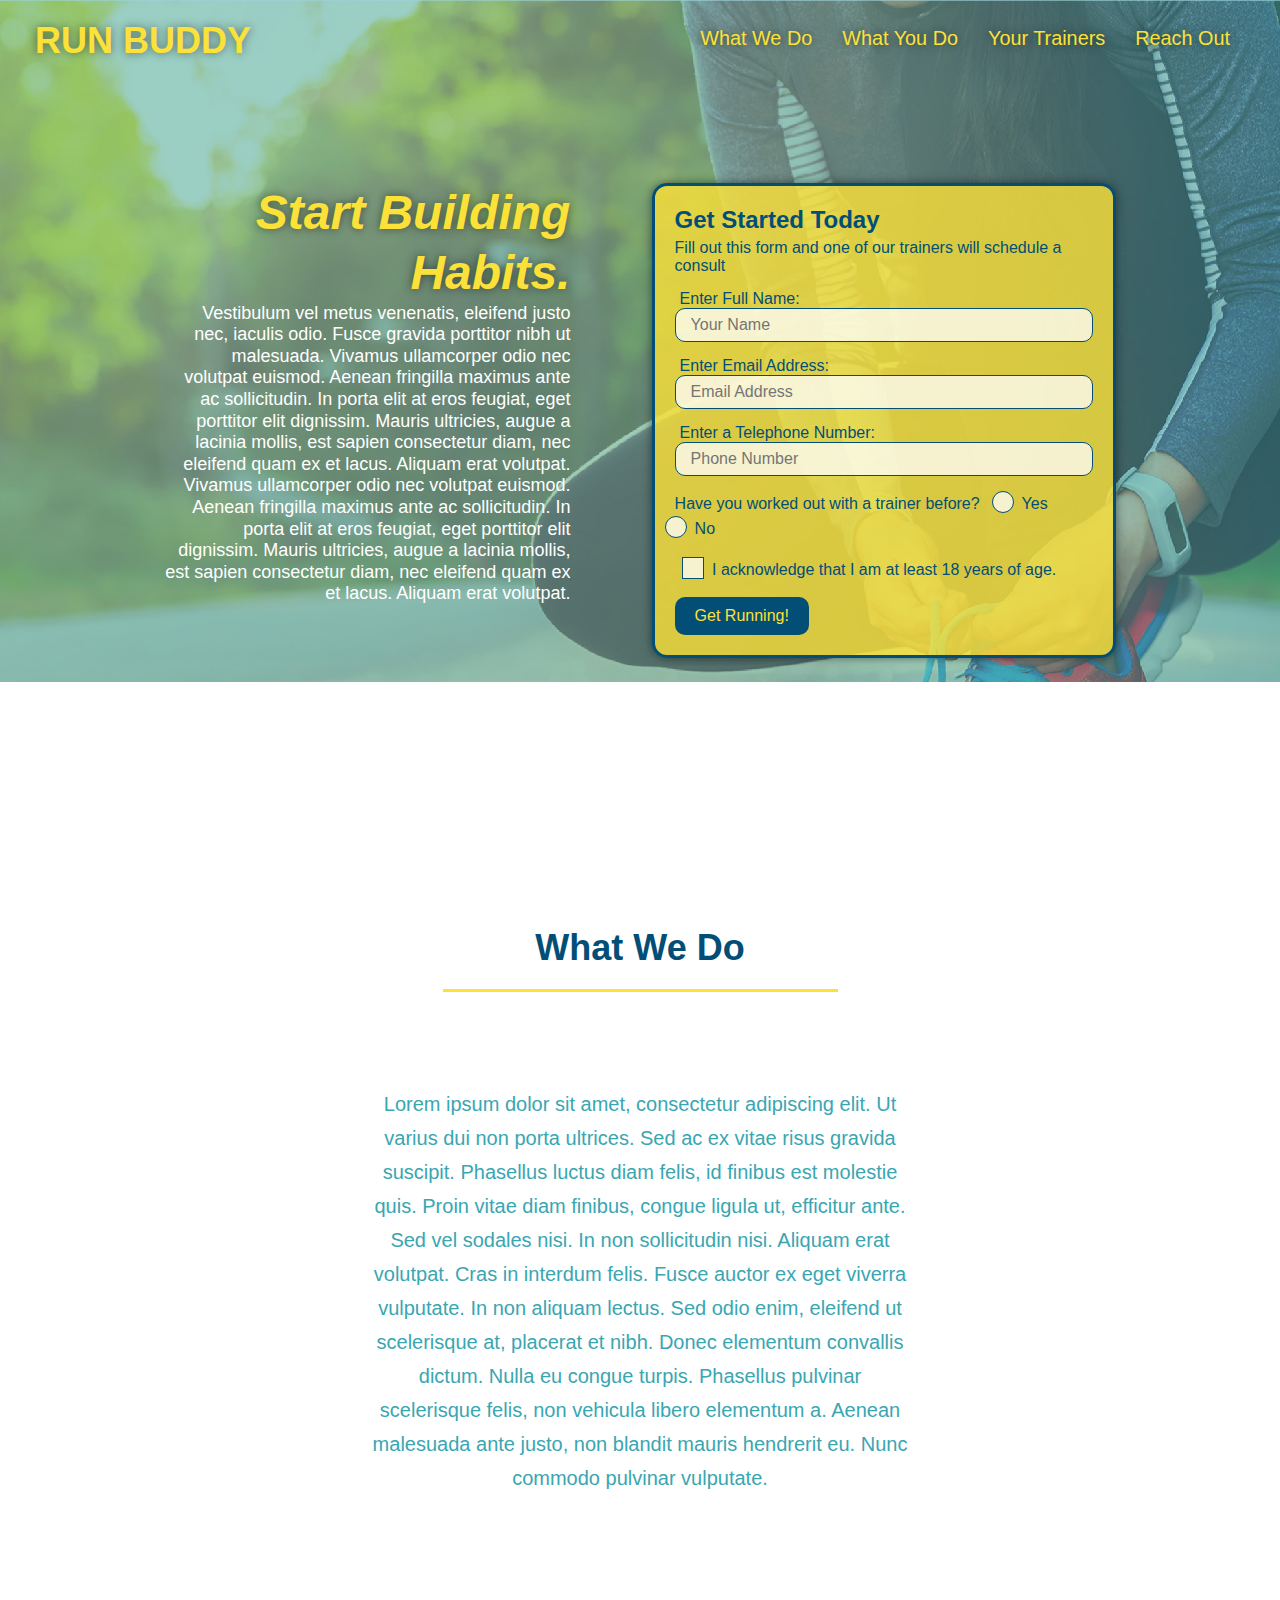
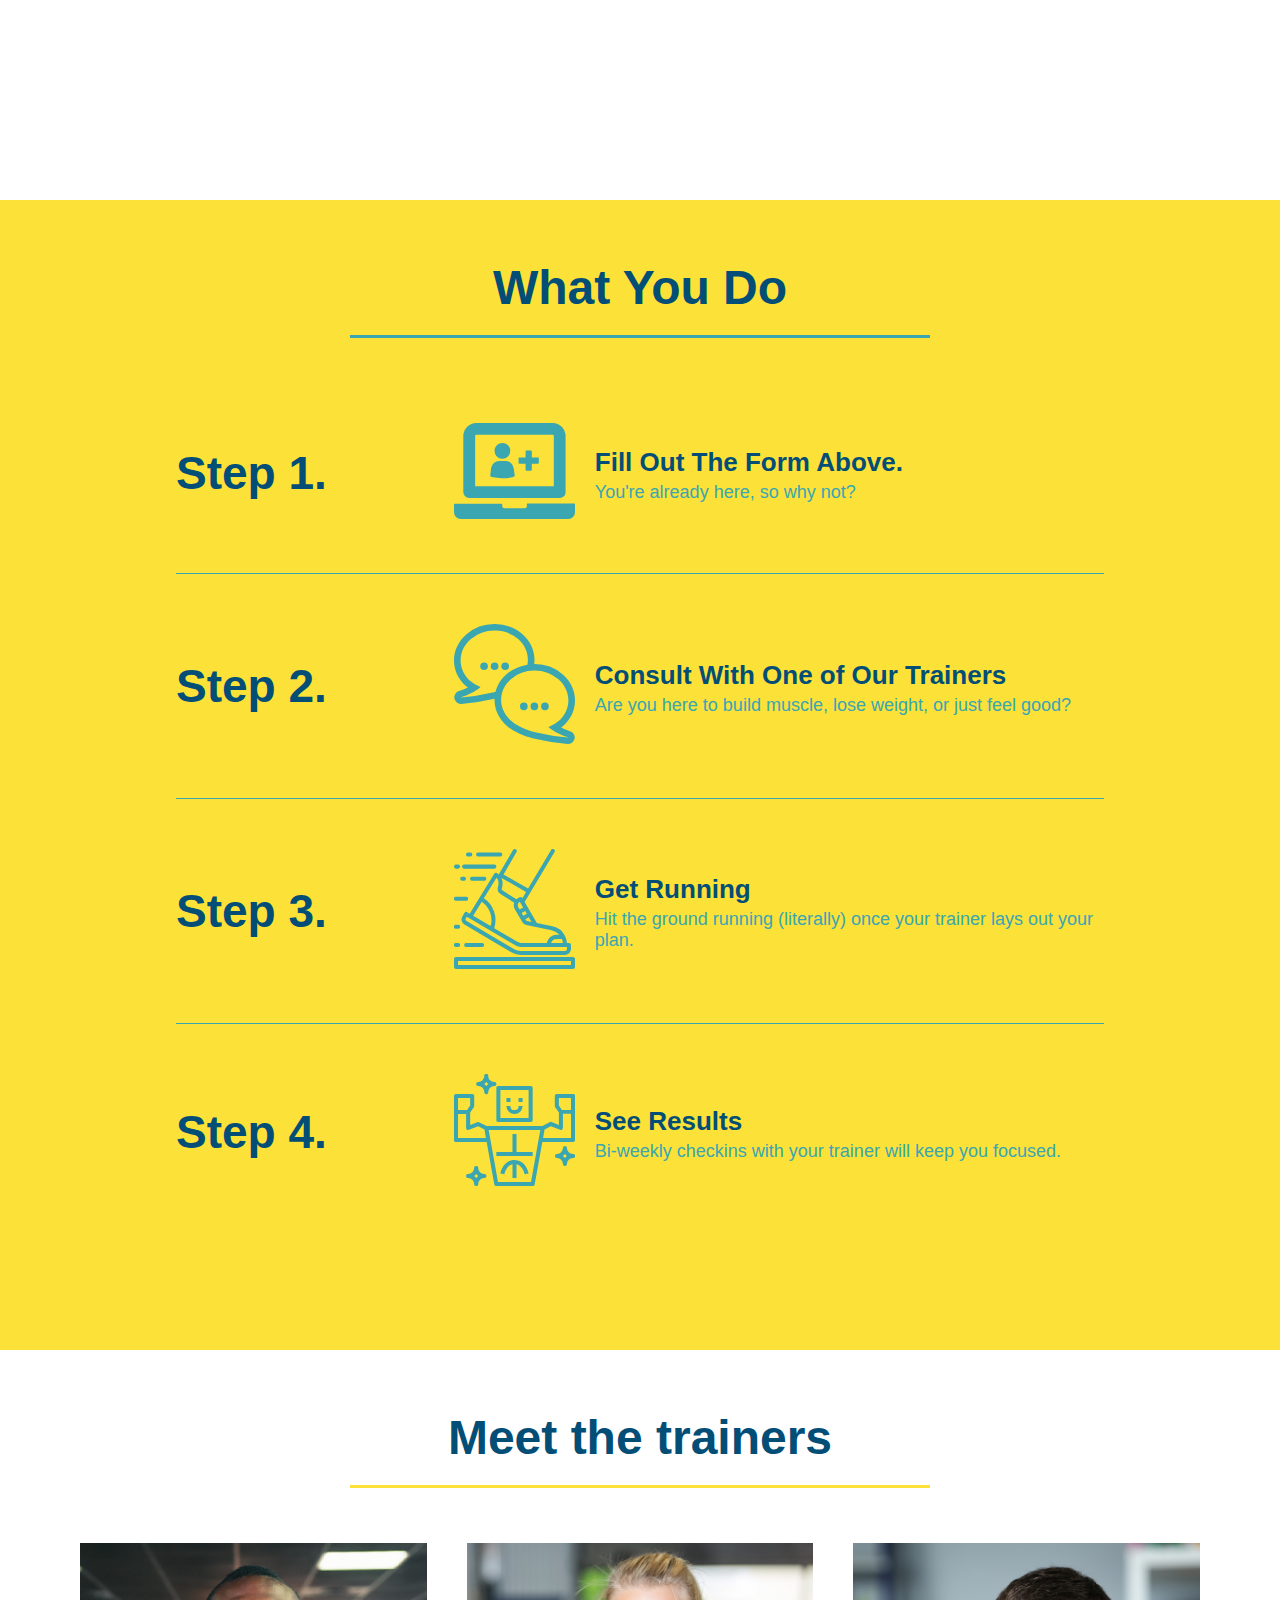
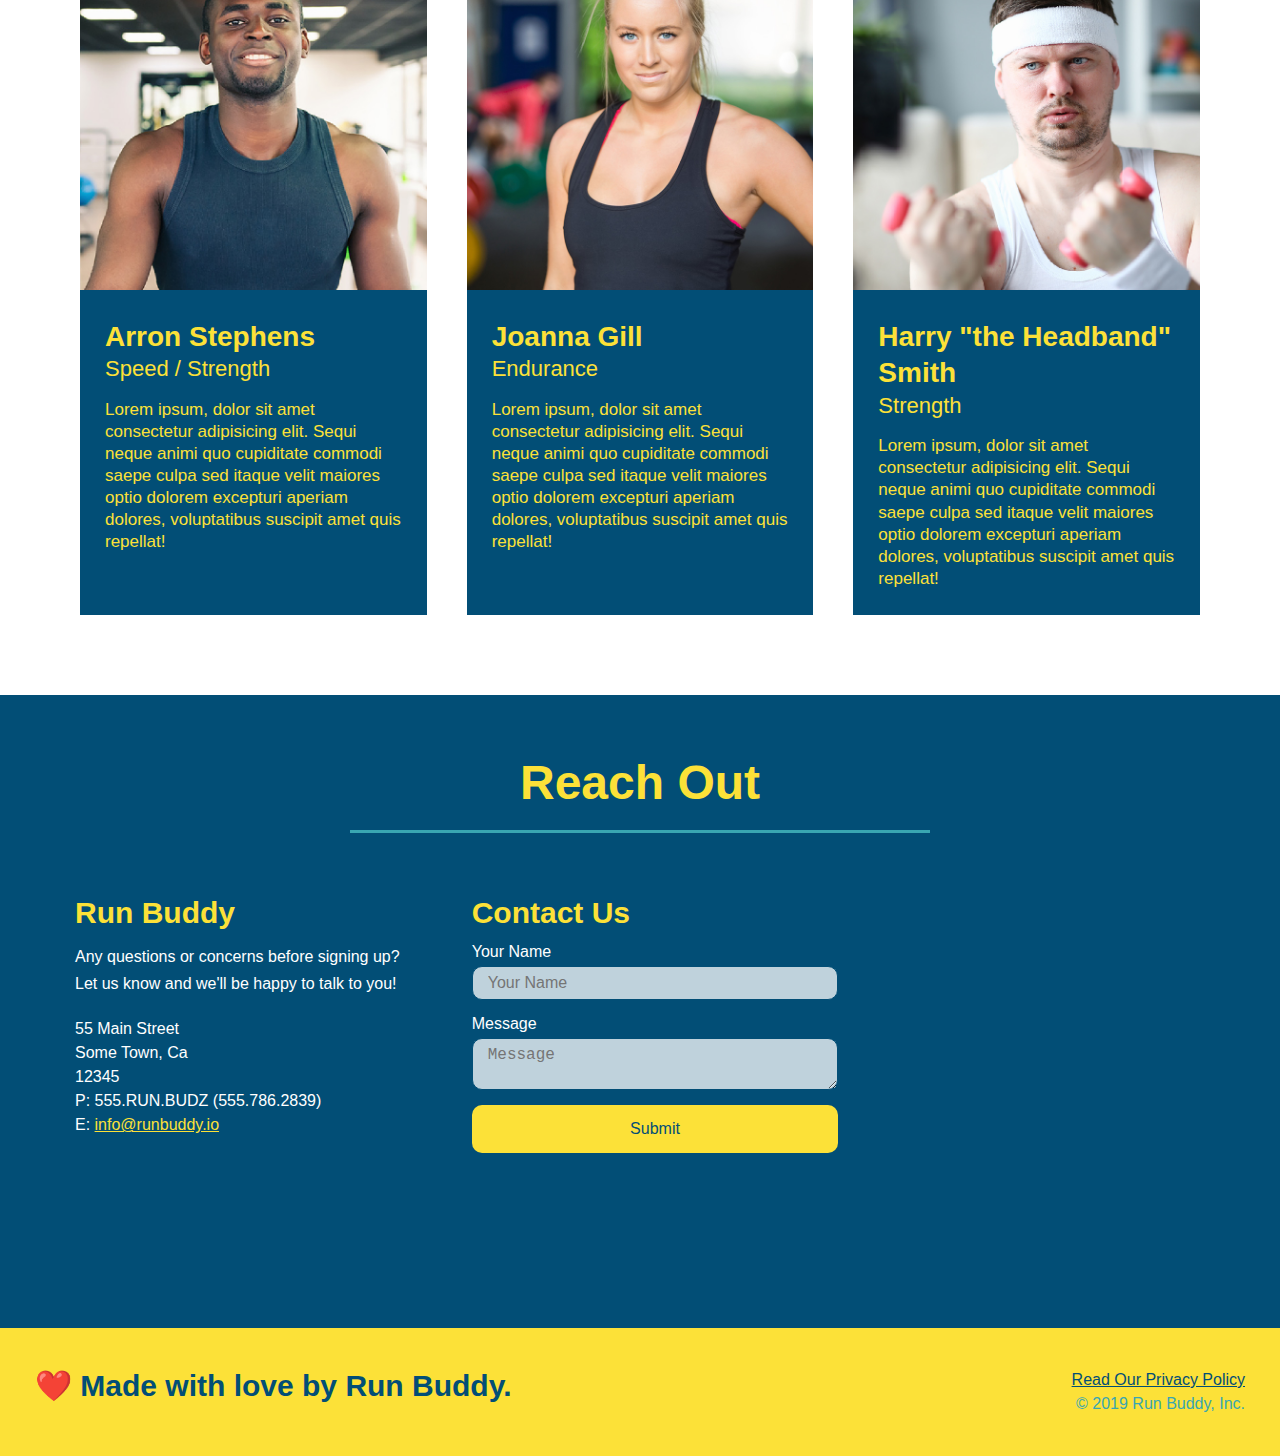
==== commit 3093a547: "Finaly CSS touch ups" ====
--- a/index.html
+++ b/index.html
@@ -79,17 +79,21 @@
           <!-- Radio buttons -->
           <p>
             Have you worked out with a trainer before?
-            <input type="radio" name="trainer-confirm" id="trainer-yes" />
-            <label for="trainer-yes">Yes</label>
-            <input type="radio" name="trainer-confirm" id="trainer-no" />
-            <label for="trainer-no">No</label>
+            <span class="radio-wrapper">
+              <input type="radio" name="trainer-confirm" id="trainer-yes" />
+              <label for="trainer-yes">Yes</label>
+            </span>
+            <span class="radio-wrapper">
+              <input type="radio" name="trainer-confirm" id="trainer-no" />
+              <label for="trainer-no">No</label>
+            </span>
           </p>
-          <!-- Checkbox Input -->
+          <!--Checkbox-->
           <p>
-            <label for="checkbox">
-              I acknowledge that I am at least 18 years of age
-            </label>
-            <input type="checkbox" name="age-confirm" id="checkbox" />
+            <span class="checkbox-wrapper">
+              <input type="checkbox" name="age-confirm" id="checkbox" />
+              <label for="checkbox">I acknowledge that I am at least 18 years of age.</label>
+            </span>
           </p>
           <button type="submit" class="rounded-box">Get Running!</button>
         </form>
--- a/styles/style.css
+++ b/styles/style.css
@@ -4,16 +4,21 @@
   padding: 0;
   box-sizing: border-box;
 }
+:root {
+  --primary-color: #fce138;
+  --secondary-color: #024e76;
+  --tertiary-color: #39a6b2;
+}
 
 body {
-  color: #39a6b2;
+  color: var(--tertiary-color);
   font-family: Helvetica, Arial, sans-serif;
 }
 
 /*Header design*/
 header {
   padding: 20px 35px;
-  background-color: #39a6b2;
+  background-color: var(--tertiary-color);
   display: flex;
   justify-content: space-between;
   flex-wrap: wrap;
@@ -25,19 +30,20 @@
   background-position: center;
   background-attachment: fixed;
   background-position: 80%;
+  z-index: 9999;
 }
 
 header h1 {
   font-weight: bold;
   font-size: 36px;
-  color: #fce138;
+  color: var(--primary-color);
   margin: 0;
   text-shadow: 0 0 10px rgba(0, 0, 0, 0.5);
 }
 
 header a {
   text-decoration: none;
-  color: #fce138;
+  color: var(--primary-color);
 }
 /* Navigation styling */
 header nav {
@@ -63,15 +69,15 @@
 }
 /* hover interactivity */
 header nav ul li a:hover {
-  background: #fce138;
-  color: #024e76;
+  background: var(--primary-color);
+  color: var(--secondary-color);
   border-radius: 15px;
   text-shadow: none;
 }
 
 /* Footer styling  */
 footer {
-  background: #fce138;
+  background: var(--primary-color);
   width: 100%;
   padding: 40px 35px;
   display: flex;
@@ -80,7 +86,7 @@
 }
 
 footer h2 {
-  color: #024e76;
+  color: var(--secondary-color);
   font-size: 30px;
   margin: 0;
 }
@@ -91,7 +97,7 @@
 }
 
 footer a {
-  color: #024e76;
+  color: var(--secondary-color);
 }
 
 /*Content Styling*/
@@ -102,7 +108,7 @@
 
 .section-title {
   font-size: 48px;
-  color: #024e76;
+  color: var(--secondary-color);
   border-bottom: 3px solid;
   padding-bottom: 20px;
   text-align: center;
@@ -111,11 +117,11 @@
 }
 
 .primary-border {
-  border-color: #fce138;
+  border-color: var(--primary-color);
 }
 
 .secondary-border {
-  border-color: #39a6b2;
+  border-color: var(--tertiary-color);
 }
 
 .text-left {
@@ -158,7 +164,7 @@
 
 .hero-text h2 {
   font-size: 48px;
-  color: #fce138;
+  color: var(--primary-color);
   text-align: right;
   font-style: italic;
   line-height: 1.25;
@@ -171,8 +177,8 @@
   margin: 3.5%;
   padding: 20px;
   width: 40%;
-  color: #024e76;
-  border: solid 3px #024e76;
+  color: var(--secondary-color);
+  border: solid 3px var(--secondary-color);
   bottom: 120px;
   right: 140px;
   box-shadow: 0 0 10px rgba(0, 0, 0, 0.5);
@@ -189,11 +195,11 @@
 }
 /*text input box styling*/
 .form-input {
-  border: 1px solid #024e76;
+  border: 1px solid var(--secondary-color);
   display: block;
   padding: 7px 15px;
   font-size: 16px;
-  color: #024e76;
+  color: var(--secondary-color);
   width: 100%;
   margin-bottom: 15px;
   border-radius: 10px;
@@ -216,8 +222,8 @@
 }
 
 .hero-form button {
-  color: #fce138;
-  background-color: #024e76;
+  color: var(--primary-color);
+  background-color: var(--secondary-color);
   border: none;
   padding: 10px 20px;
   font-size: 16px;
@@ -226,11 +232,78 @@
 
 /* Hover interactivity */
 .hero-form button:hover {
-  background-color: #39a6b2;
+  background-color: var(--tertiary-color);
 }
 
 form p {
   display: block;
+}
+
+.checkbox-wrapper input,
+.radio-wrapper input {
+  opacity: 0;
+}
+
+.checkbox-wrapper label,
+.radio-wrapper label {
+  position: relative;
+  left: 10px;
+  margin: 10px;
+  line-height: 1.6;
+}
+
+.checkbox-wrapper label::before,
+.radio-wrapper label::before {
+  content: "";
+  height: 20px;
+  width: 20px;
+  background: rgba(255, 255, 255, 0.75);
+  border: 1px solid var(--secondary-color);
+  position: absolute;
+  top: -4px;
+  left: -30px;
+}
+
+.radio-wrapper label::before {
+  border-radius: 50%;
+}
+
+.radio-wrapper label::after {
+  content: "";
+  width: 20px;
+  height: 20px;
+  border-radius: 50%;
+  background: var(--secondary-color);
+  position: absolute;
+  left: -29px;
+  top: -3px;
+  background-image: radial-gradient(
+    circle,
+    var(--tertiary-color),
+    var(--secondary-color)
+  );
+}
+
+.checkbox-wrapper label::after {
+  content: "";
+  height: 6px;
+  width: 14px;
+  border-left: 2px solid var(--secondary-color);
+  border-bottom: 2px solid var(--secondary-color);
+  position: absolute;
+  left: -26px;
+  top: 1px;
+  transform: rotate(-58deg);
+}
+
+.checkbox-wrapper input + label::after,
+.radio-wrapper input + label::after {
+  content: none;
+}
+
+.checkbox-wrapper input:checked + label::after,
+.radio-wrapper input:checked + label::after {
+  content: "";
 }
 
 /*Hero End*/
@@ -247,14 +320,14 @@
   font-size: 36px;
   font-weight: bold;
   text-align: center;
-  color: #024e76;
+  color: var(--secondary-color);
 }
 
 /*What you do*/
 
 .intro p {
   line-height: 1.7;
-  color: #39a6b2;
+  color: var(--tertiary-color);
   width: 80%;
   font-size: 20px;
   margin: 0 auto;
@@ -263,13 +336,13 @@
 
 /*What You Do Section*/
 .steps {
-  background: #fce138;
+  background: var(--primary-color);
 }
 .step {
   margin: 50px auto;
   padding-bottom: 50px;
   width: 80%;
-  border-bottom: 1px solid #39a6b2;
+  border-bottom: 1px solid var(--tertiary-color);
   display: flex;
   flex-wrap: wrap;
   align-items: center;
@@ -281,13 +354,13 @@
 }
 
 .step h3 {
-  color: #024e76;
+  color: var(--secondary-color);
   font-size: 46px;
   flex: 1 30%;
 }
 
 .step-text p {
-  color: #39a6b2;
+  color: var(--tertiary-color);
   font-size: 18px;
 }
 
@@ -311,7 +384,7 @@
 .step-text h4 {
   font-size: 26px;
   line-height: 1.5;
-  color: #024e76;
+  color: var(--secondary-color);
 }
 
 /*Trainers section*/
@@ -325,8 +398,8 @@
 
 .trainer {
   margin: 20px;
-  background: #024e76;
-  color: #fce138;
+  background: var(--secondary-color);
+  color: var(--primary-color);
   flex: 1;
 }
 
@@ -356,11 +429,11 @@
 /*Reach Out Section*/
 
 .contact {
-  background-color: #024e76;
+  background-color: var(--secondary-color);
 }
 
 .contact h2 {
-  color: #fce138;
+  color: var(--primary-color);
 }
 
 .contact-info {
@@ -380,7 +453,7 @@
 }
 
 .contact-info h3 {
-  color: #fce138;
+  color: var(--primary-color);
   font-size: 30px;
   line-height: 2;
 }
@@ -402,16 +475,16 @@
 }
 
 .contact-info a {
-  color: #fce138;
+  color: var(--primary-color);
 }
 
 .contact-form input,
 .contact-form textarea {
-  border: 1px solid #024e76;
+  border: 1px solid var(--secondary-color);
   display: block;
   padding: 7px 15px;
   font-size: 16px;
-  color: #024e76;
+  color: var(--secondary-color);
   width: 100%;
   margin-bottom: 15px;
   margin-top: 5px;
@@ -429,8 +502,8 @@
 .contact-form button {
   width: 100%;
   border: none;
-  background: #fce138;
-  color: #024e76;
+  background: var(--primary-color);
+  color: var(--secondary-color);
   text-align: center;
   padding: 15px 0;
   font-size: 16px;
@@ -438,8 +511,8 @@
 }
 /* Button interactivity */
 .contact-form button:hover {
-  color: #fce138;
-  background: #39a6b2;
+  color: var(--primary-color);
+  background: var(--tertiary-color);
 }
 
 /* REACH  OUT STYLES END */
